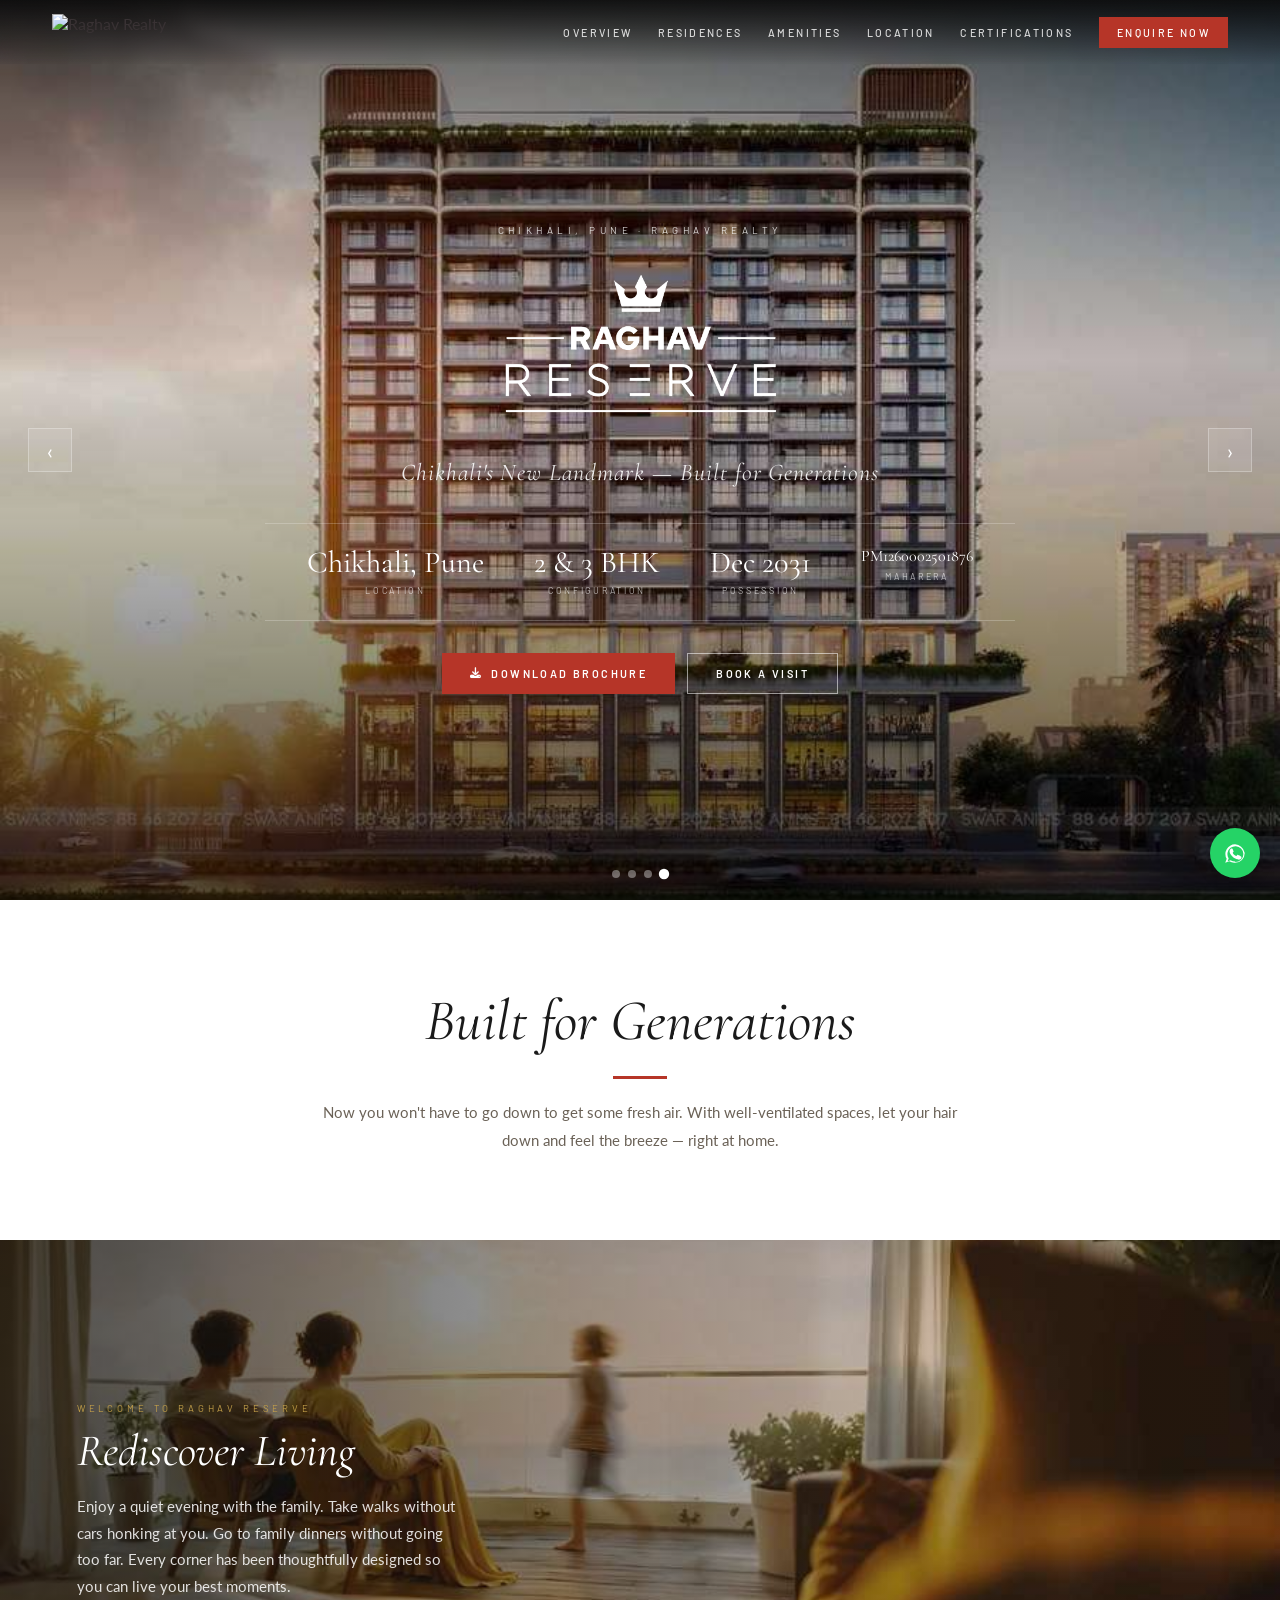
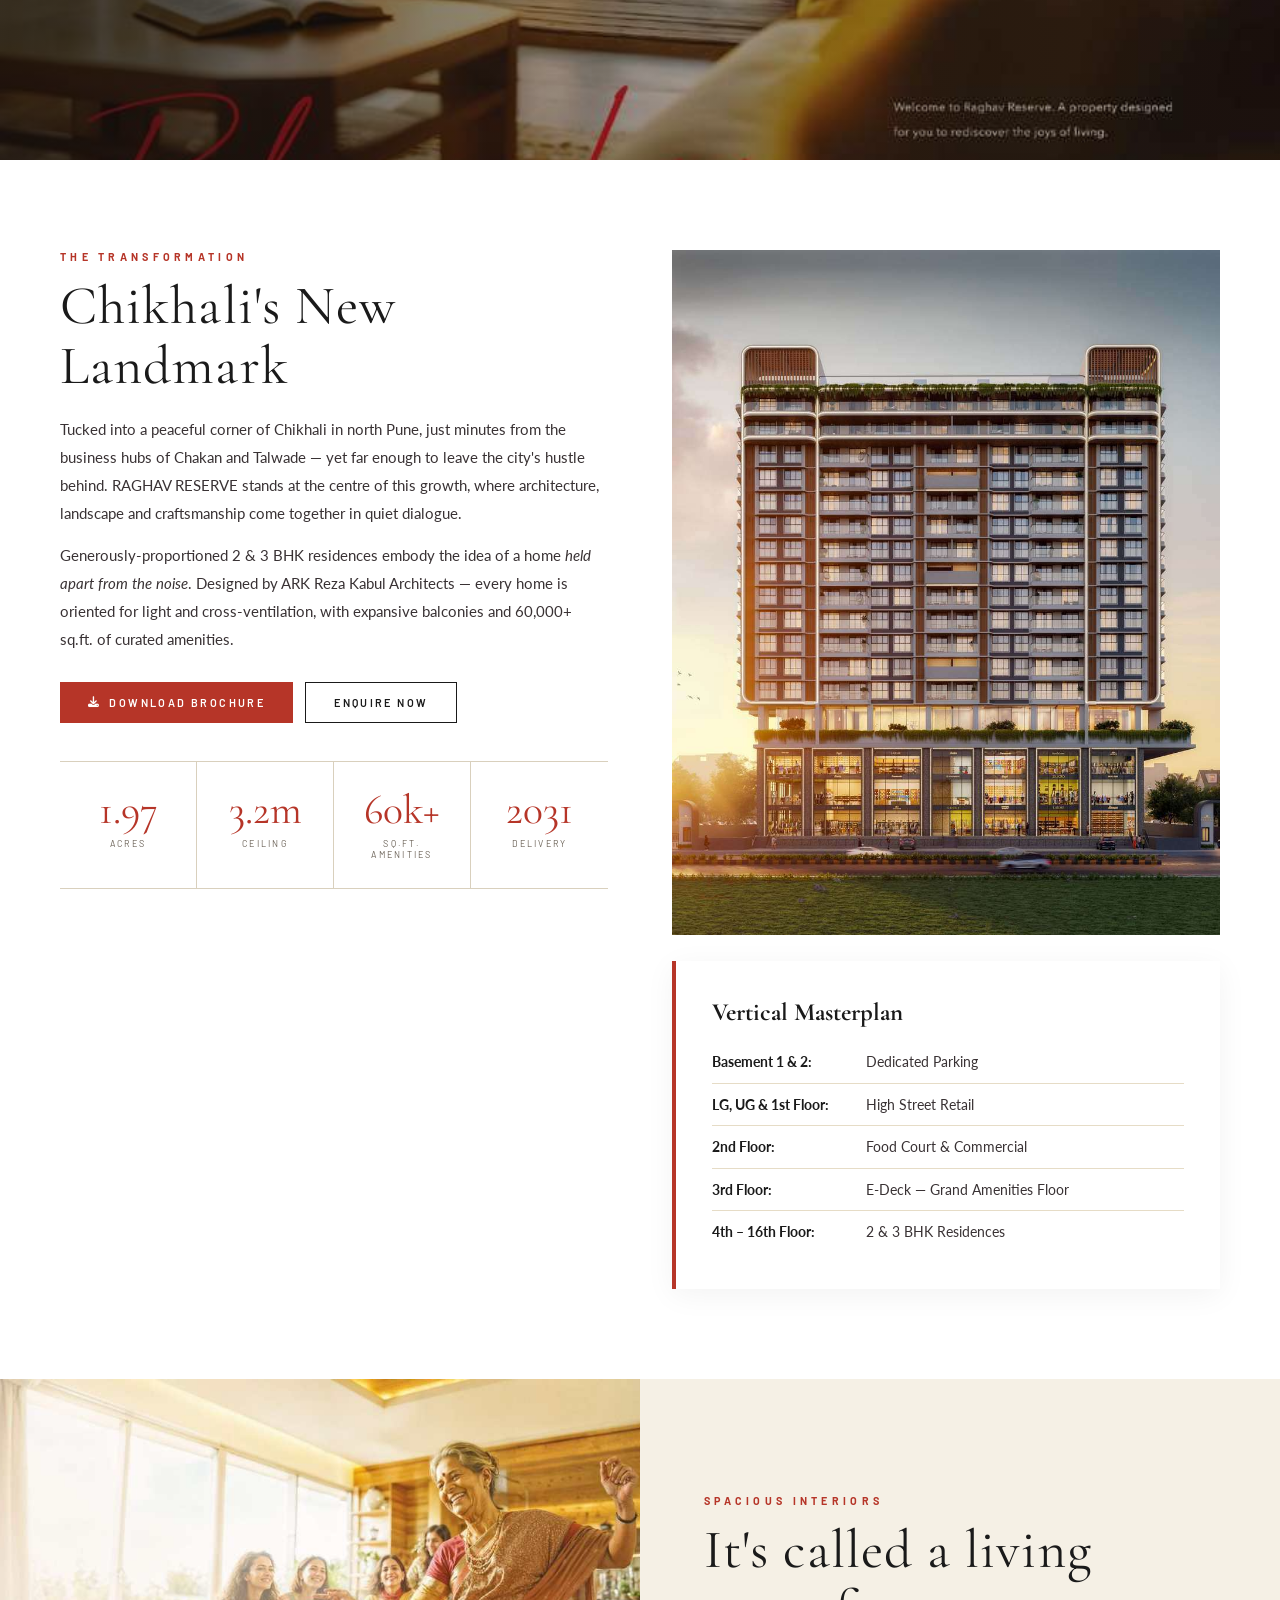
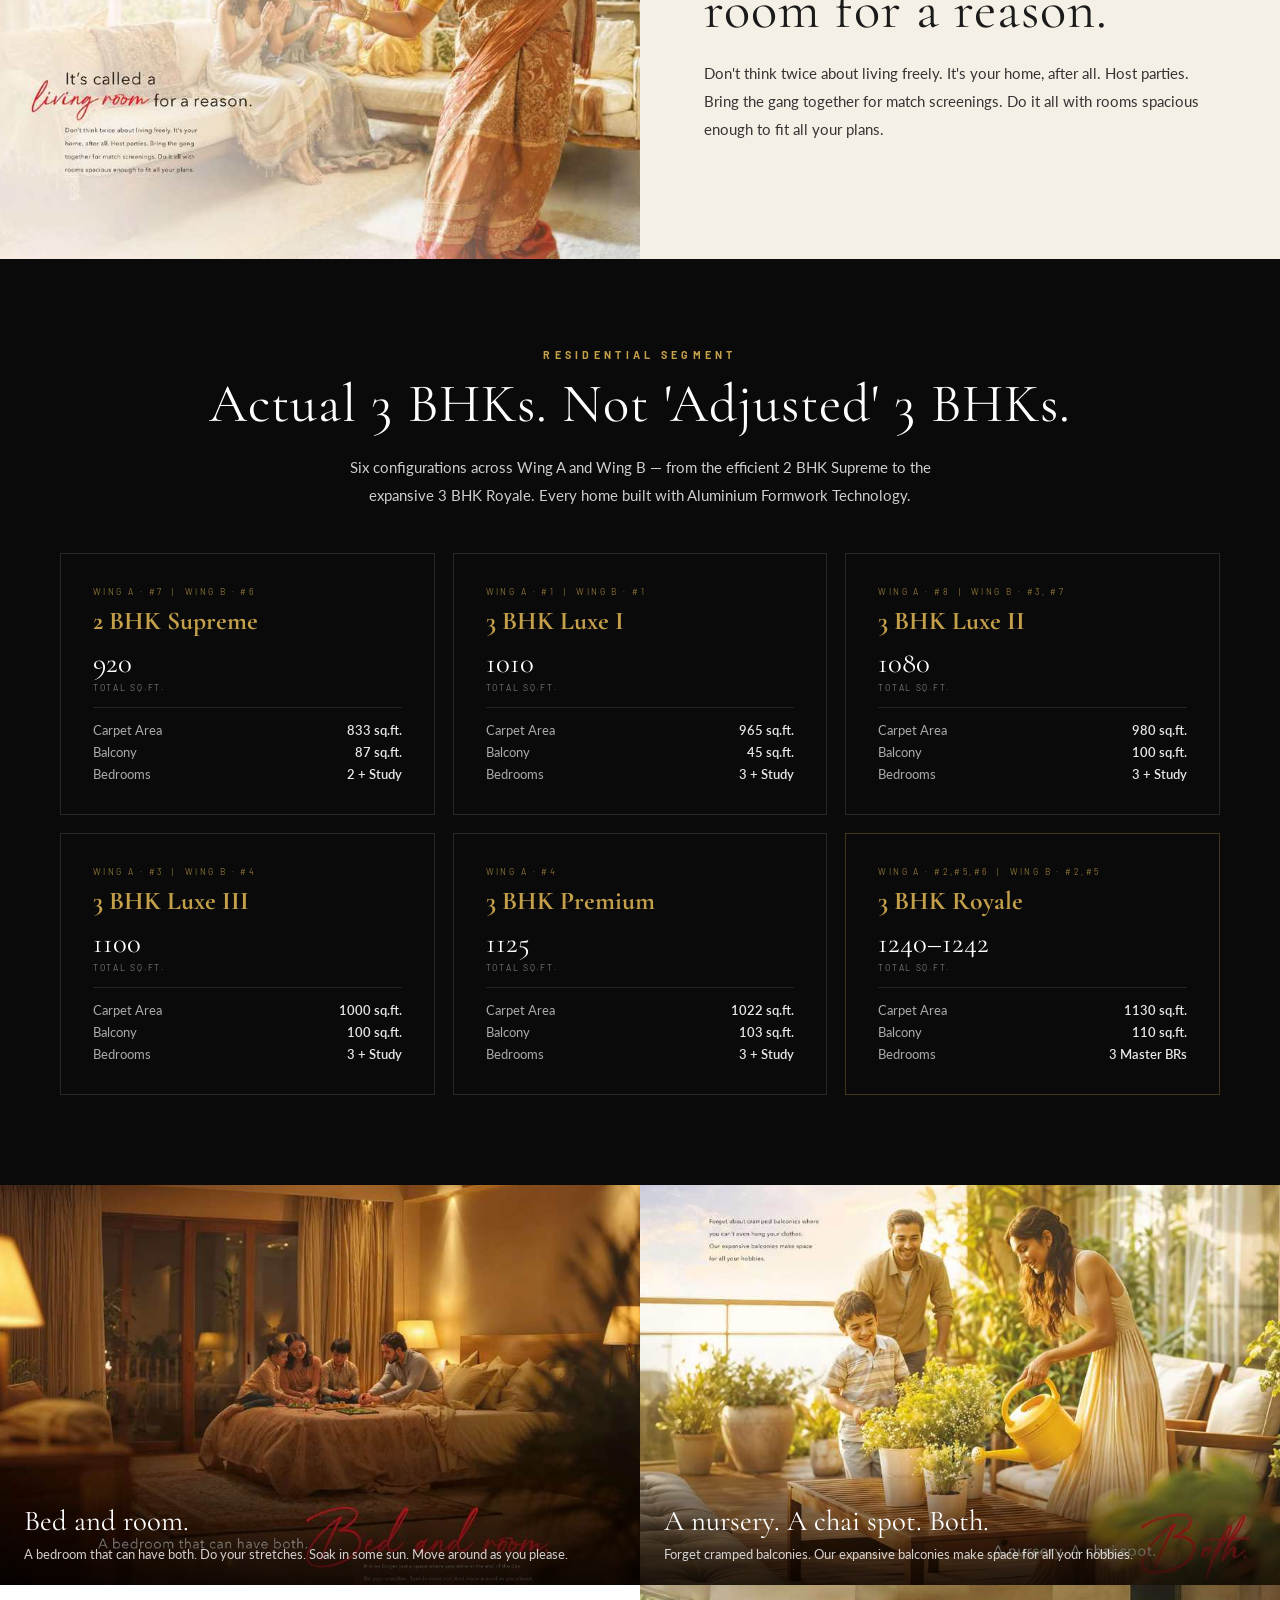
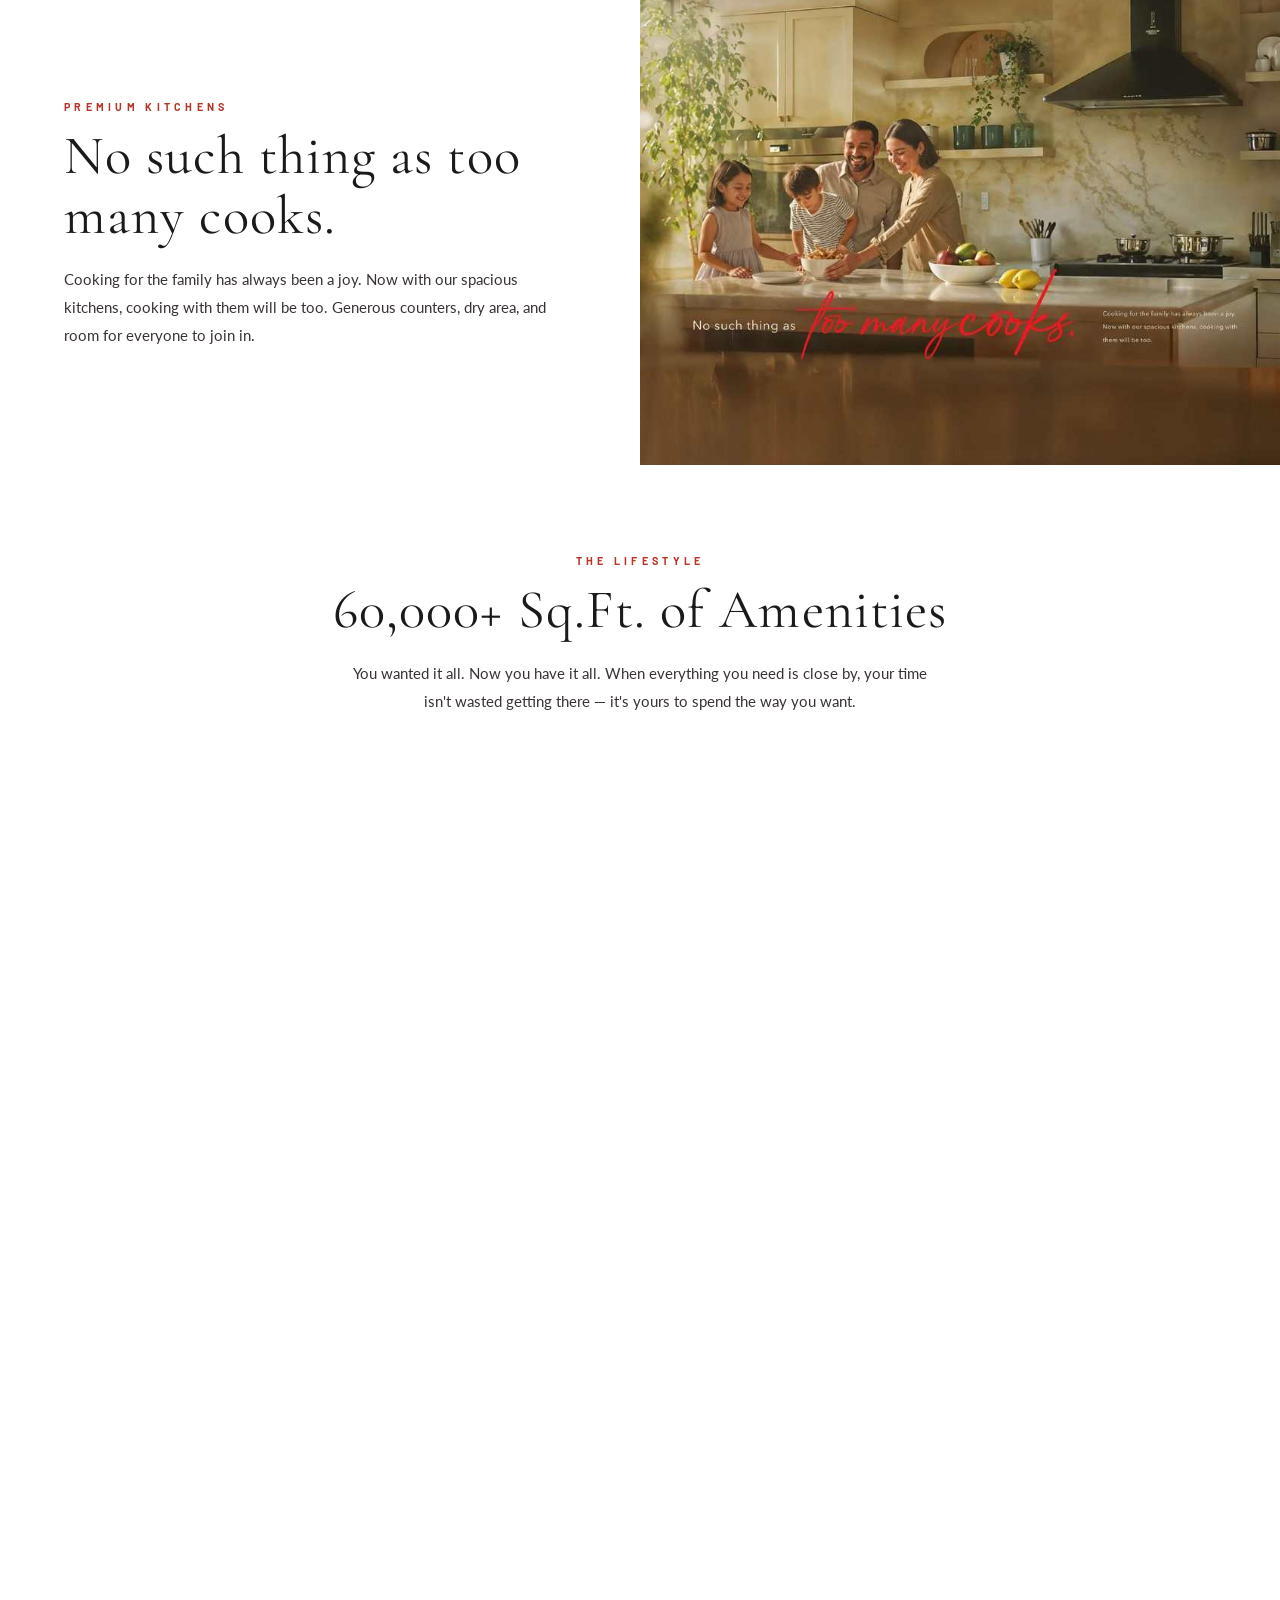
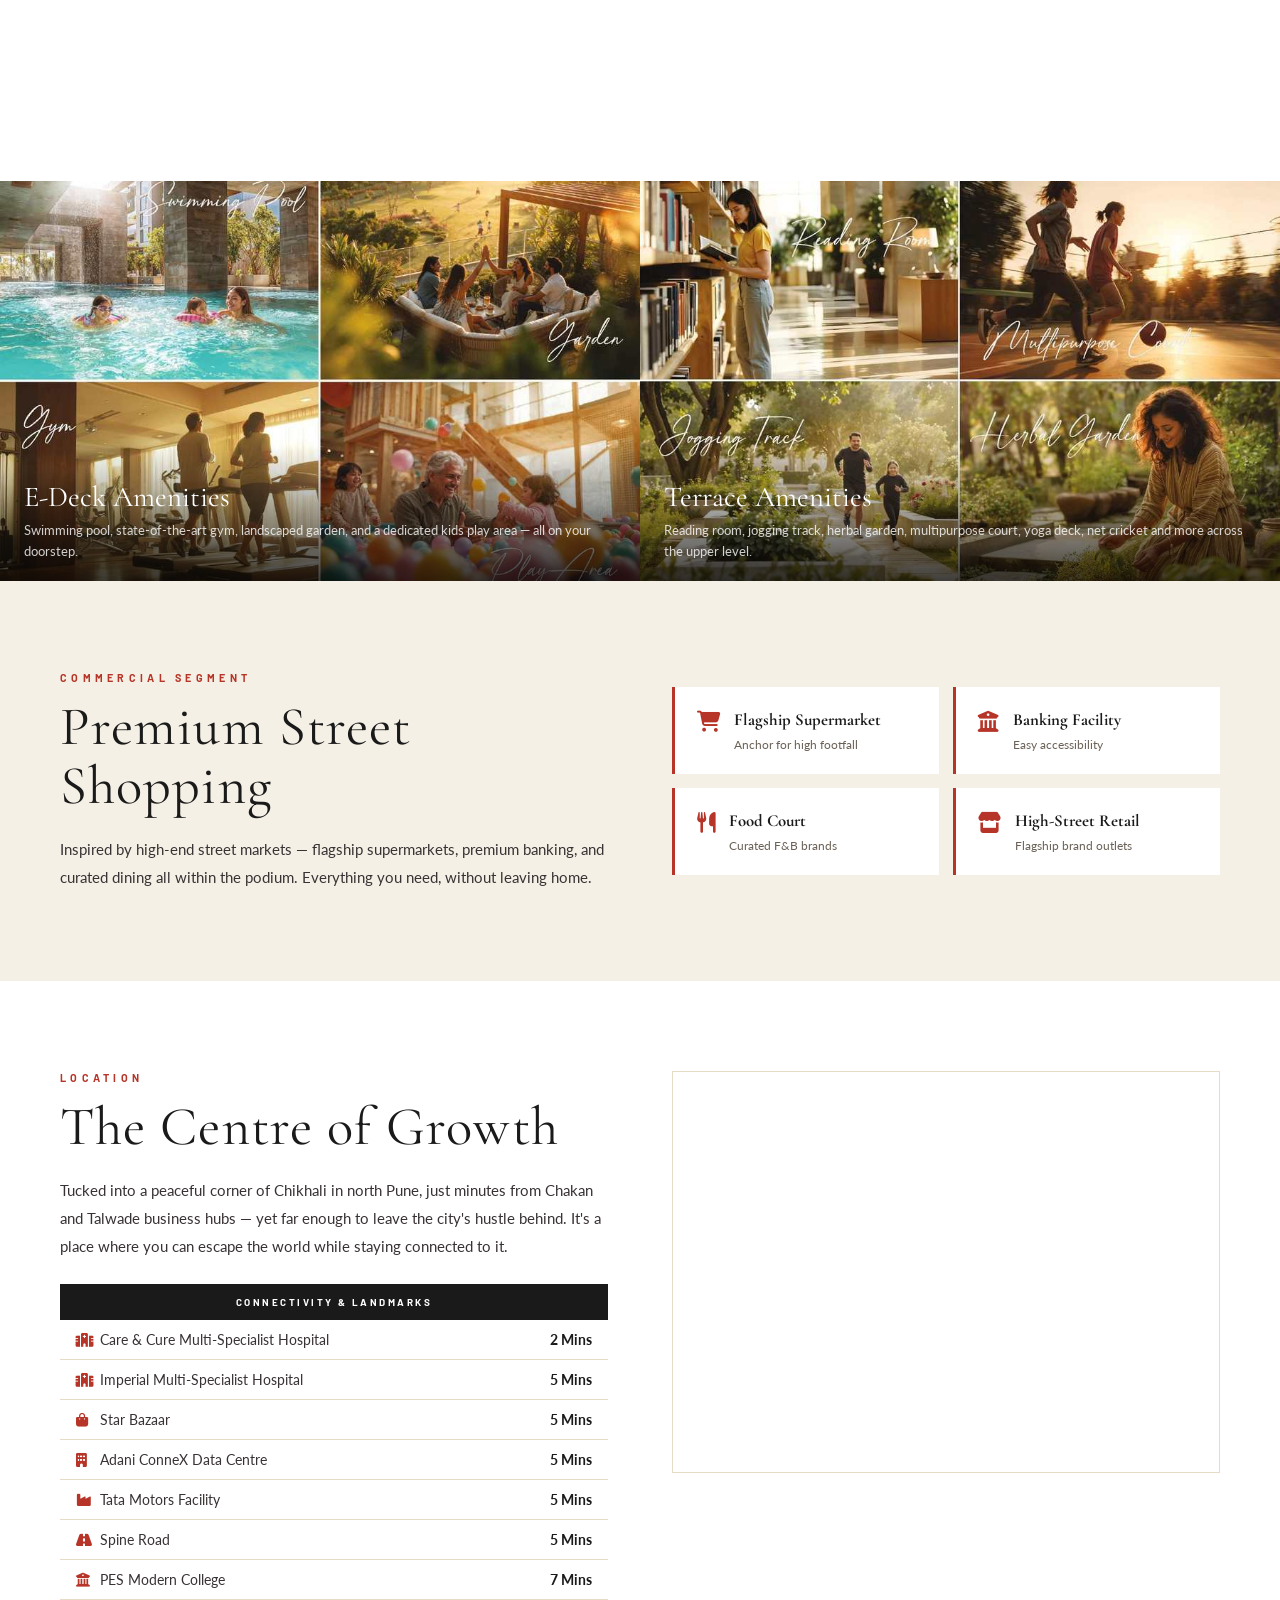
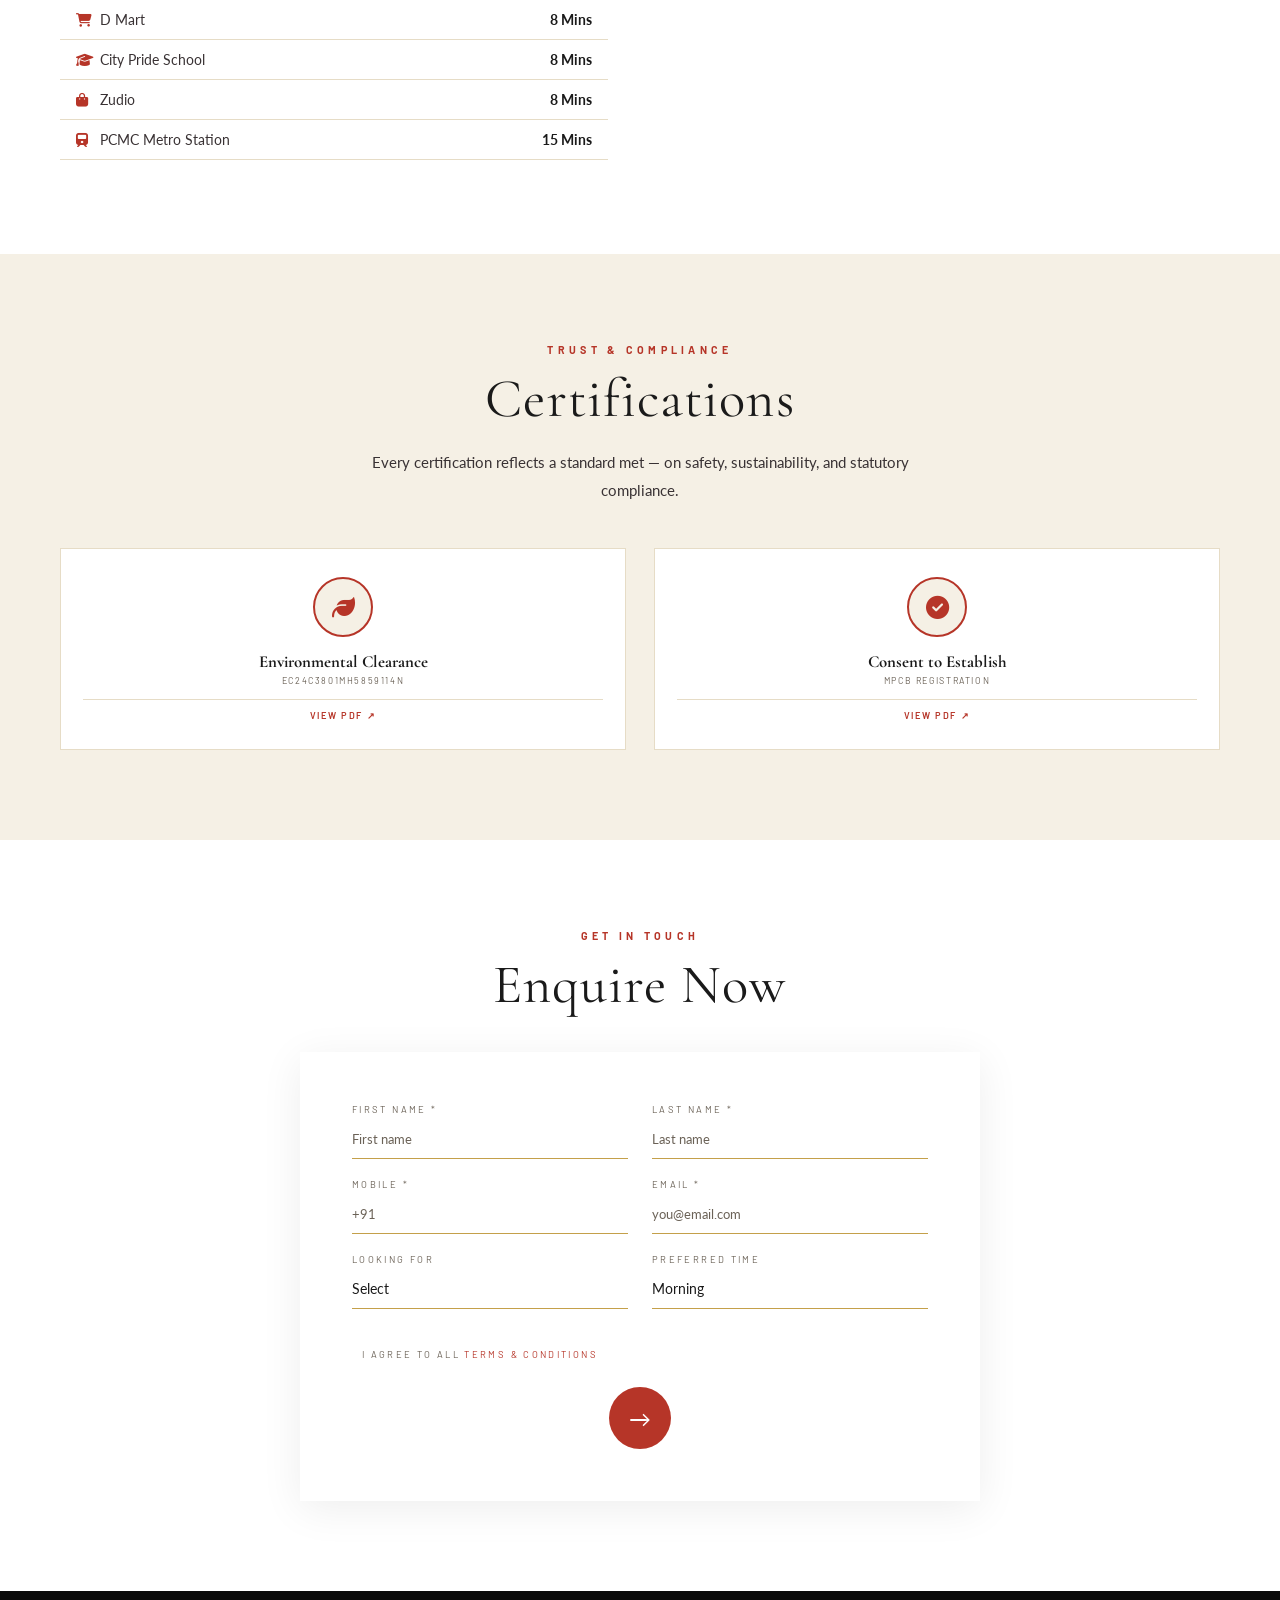
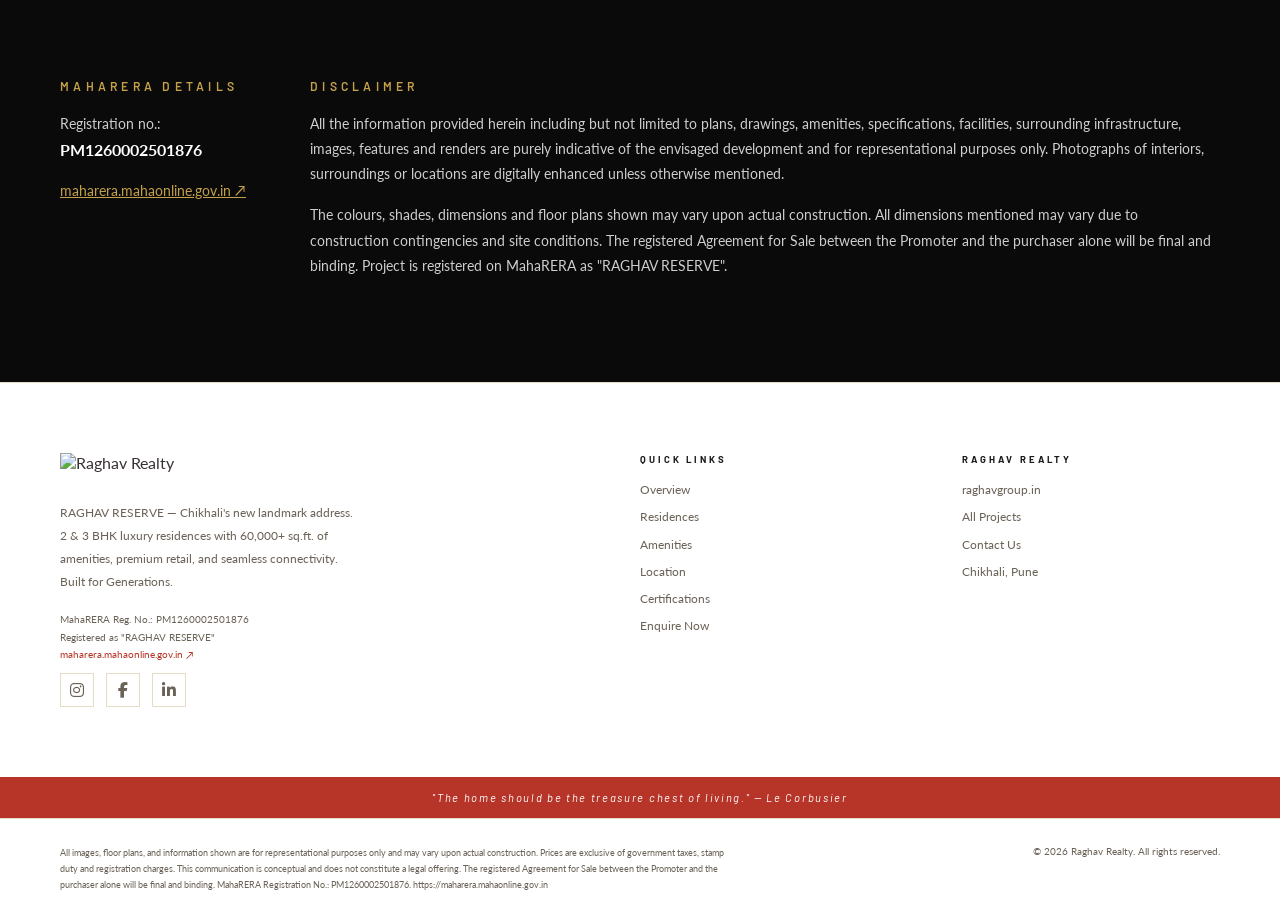
==== index.html @ 861b49f9 "Add files via upload" ====
<!DOCTYPE html>
<!-- saved from url=(0086)# -->
<html lang="en"><head><meta http-equiv="Content-Type" content="text/html; charset=UTF-8">

<meta name="viewport" content="width=device-width,initial-scale=1,viewport-fit=cover">
<meta name="description" content="RAGHAV RESERVE — Chikhali&#39;s New Landmark. 2 &amp; 3 BHK luxury residences in Chikhali, Pune. 60,000+ sq.ft. amenities. MahaRERA PM1260002501876.">
<title>Raghav Reserve | Raghav Realty — Chikhali, Pune</title>
<link rel="shortcut icon" href="https://raghavgroup.in/assets/img/favicon.png">
<meta name="theme-color" content="#b63528">
<link rel="preconnect" href="https://fonts.googleapis.com/">
<link rel="preconnect" href="https://fonts.gstatic.com/" crossorigin="">
<link href="https://fonts.googleapis.com/css2?family=Lato:wght@400;700&family=Barlow:wght@500;600&family=Cormorant+Garamond:wght@500;600;700&display=swap" rel="stylesheet">
<link rel="stylesheet" href="https://cdnjs.cloudflare.com/ajax/libs/Swiper/11.0.5/swiper-bundle.min.css">
<link rel="stylesheet" href="https://cdnjs.cloudflare.com/ajax/libs/font-awesome/6.5.1/css/all.min.css">
<style>
:root{--red:#b63528;--red-h:#951f14;--gold:#c4a04a;--dark:#0a0a0a;--dark2:#1a1a1a;--body:#393234;--muted:#6b6257;--cream:#F5F0E5;--border:#e6dcc6;--border2:#d9d0bd;--white:#fff;--nav-h:64px}
*,*::before,*::after{box-sizing:border-box;margin:0;padding:0}
html{scroll-behavior:smooth;-webkit-text-size-adjust:100%}
img{max-width:100%;display:block}
a{color:inherit;text-decoration:none}
button{cursor:pointer;font-family:inherit}
body{font-family:'Lato',sans-serif;background:#fff;color:var(--body);overflow-x:hidden;-webkit-font-smoothing:antialiased}
.nav{position:fixed;top:0;left:0;right:0;z-index:200;height:var(--nav-h);display:flex;align-items:center;justify-content:space-between;padding:0 clamp(20px,5vw,52px);background:linear-gradient(rgba(10,10,10,.88),transparent);backdrop-filter:blur(6px);transition:background .35s}
.nav.scrolled{background:rgba(10,10,10,.97)}
.nav-logo{height:clamp(26px,3.5vw,36px)}
.nav-links{display:flex;gap:clamp(14px,2vw,26px);align-items:center}
.nav-links a{font-family:'Barlow',sans-serif;font-size:.67rem;letter-spacing:.22em;text-transform:uppercase;color:rgba(255,255,255,.82);font-weight:500;transition:color .2s}
.nav-links a:hover{color:#fff}
.nav-cta{background:var(--red);color:#fff!important;padding:9px 18px;transition:background .25s!important}
.nav-cta:hover{background:var(--red-h)!important}
.ham{display:none;flex-direction:column;gap:5px;background:none;border:none;padding:4px}
.ham span{display:block;width:22px;height:1.5px;background:#fff;transition:all .3s}
.ham.open span:nth-child(1){transform:translateY(6.5px) rotate(45deg)}
.ham.open span:nth-child(2){opacity:0}
.ham.open span:nth-child(3){transform:translateY(-6.5px) rotate(-45deg)}
.mob-menu{display:none;position:fixed;inset:0;top:var(--nav-h);background:rgba(10,10,10,.98);z-index:199;flex-direction:column;align-items:center;justify-content:center;gap:28px}
.mob-menu.open{display:flex}
.mob-menu a{font-family:'Barlow',sans-serif;font-size:1rem;letter-spacing:.25em;text-transform:uppercase;color:rgba(255,255,255,.82)}
.mob-cta{background:var(--red)!important;color:#fff!important;padding:13px 34px;font-size:.75rem!important}
.hero{position:relative;height:100svh;min-height:560px;overflow:hidden;background:#111}
.hero-slide{position:absolute;inset:0;opacity:0;background-size:cover;background-position:center;transition:opacity 1s ease}
.hero-slide.active{opacity:1}
.hero-slide::after{content:'';position:absolute;inset:0;background:linear-gradient(180deg,rgba(0,0,0,.5) 0%,rgba(0,0,0,.08) 40%,rgba(0,0,0,.68) 100%)}
.slide-0{background-image:url('[data-uri]')}
.slide-1{background-image:url('[data-uri]')}
.slide-2{background-image:url('[data-uri]')}
.slide-3{background-image:url('[data-uri]')}
.hero-content{position:relative;z-index:5;height:100%;display:flex;flex-direction:column;justify-content:center;align-items:center;text-align:center;color:#fff;padding:clamp(80px,10vh,120px) clamp(20px,5vw,60px) clamp(60px,8vh,90px);animation:fadeUp .9s ease .2s both}
@keyframes fadeUp{from{opacity:0;transform:translateY(20px)}to{opacity:1;transform:translateY(0)}}
.hero-eye{font-family:'Barlow',sans-serif;font-size:.62rem;letter-spacing:.45em;text-transform:uppercase;color:rgba(255,255,255,.82);margin-bottom:clamp(16px,3vh,26px)}
.hero-logo{max-width:clamp(170px,30vw,300px);width:100%;margin:0 auto clamp(12px,2.5vh,20px)}
.hero-tagline{font-family:'Cormorant Garamond',serif;font-style:italic;font-size:clamp(1rem,2.4vw,1.5rem);color:rgba(255,255,255,.88);margin-bottom:clamp(22px,4vh,42px);letter-spacing:.04em}
.hero-meta{display:flex;gap:clamp(16px,4vw,50px);flex-wrap:wrap;justify-content:center;padding:clamp(13px,2.5vw,24px) clamp(16px,4vw,42px);border-top:1px solid rgba(255,255,255,.22);border-bottom:1px solid rgba(255,255,255,.22)}
.hm-item .v{font-family:'Cormorant Garamond',serif;font-size:clamp(1.1rem,2.4vw,1.9rem);font-weight:400;line-height:1}
.hm-item .l{font-family:'Barlow',sans-serif;font-size:.56rem;letter-spacing:.3em;color:rgba(255,255,255,.65);margin-top:7px;text-transform:uppercase}
.hero-btns{display:flex;gap:12px;flex-wrap:wrap;justify-content:center;margin-top:clamp(20px,3.5vh,34px)}
.hero-dots{position:absolute;bottom:clamp(14px,2.5vh,24px);left:50%;transform:translateX(-50%);z-index:10;display:flex;gap:8px}
.hdot{width:8px;height:8px;border-radius:50%;background:rgba(255,255,255,.38);border:none;transition:background .3s,transform .3s;padding:0}
.hdot.active{background:#fff;transform:scale(1.3)}
.hero-nav{position:absolute;top:50%;transform:translateY(-50%);z-index:10;background:rgba(255,255,255,.1);border:1px solid rgba(255,255,255,.28);color:#fff;width:44px;height:44px;display:flex;align-items:center;justify-content:center;font-size:1.3rem;transition:background .25s}
.hero-nav:hover{background:var(--red);border-color:var(--red)}
.hn-prev{left:clamp(12px,2.5vw,28px)}.hn-next{right:clamp(12px,2.5vw,28px)}
.btn{display:inline-flex;align-items:center;gap:8px;font-family:'Barlow',sans-serif;font-size:.68rem;font-weight:600;letter-spacing:.22em;text-transform:uppercase;padding:13px 28px;border:none;transition:all .25s;cursor:pointer;-webkit-tap-highlight-color:transparent;touch-action:manipulation}
.btn-red{background:var(--red);color:#fff}.btn-red:hover{background:var(--red-h)}
.btn-outline-dark{background:transparent;color:var(--dark2);border:1.5px solid var(--dark2)}.btn-outline-dark:hover{background:var(--dark2);color:#fff}
.btn-outline-white{background:transparent;color:#fff;border:1.5px solid rgba(255,255,255,.55)}.btn-outline-white:hover{background:#fff;color:var(--dark2)}
.sec{padding:clamp(52px,7vw,90px) clamp(20px,5vw,60px)}
.sec-alt{background:var(--cream)}.sec-dark{background:var(--dark);color:#fff}
.eyebrow{font-family:'Barlow',sans-serif;font-weight:700;font-size:.67rem;letter-spacing:.4em;color:var(--red);text-transform:uppercase;margin-bottom:14px}
.eyebrow.gold{color:var(--gold)}
.sec-title{font-family:'Cormorant Garamond',serif;font-weight:400;font-size:clamp(2rem,4.5vw,3.4rem);color:var(--dark2);letter-spacing:.02em;margin-bottom:18px;line-height:1.1}
.sec-dark .sec-title{color:#fff}
.sec-body{font-size:clamp(.85rem,1.5vw,.95rem);line-height:1.85;color:var(--body);max-width:760px}
.sec-dark .sec-body{color:rgba(255,255,255,.8)}
.center{text-align:center}.mx-auto{margin-left:auto;margin-right:auto}

/* TAGLINE */
.tagline-band{padding:clamp(52px,7vw,86px) clamp(20px,5vw,60px);text-align:center;background:#fff}
.tagline-band h2{font-family:'Cormorant Garamond',serif;font-style:italic;font-size:clamp(1.9rem,4.5vw,3.6rem);color:var(--dark2);font-weight:400}
.tb-div{width:54px;height:3px;background:var(--red);margin:20px auto}
.tagline-band p{max-width:660px;margin:0 auto;font-size:clamp(.85rem,1.5vw,.95rem);line-height:1.82;color:var(--muted)}

/* FULL-BLEED NARRATIVE STRIP */
.narrative-strip{position:relative;overflow:hidden;min-height:clamp(320px,45vw,520px);display:flex;align-items:center}
.ns-img{position:absolute;inset:0;width:100%;height:100%;object-fit:cover;object-position:center}
.ns-overlay{position:absolute;inset:0;background:linear-gradient(90deg,rgba(10,10,10,.72) 0%,rgba(10,10,10,.3) 60%,rgba(10,10,10,.05) 100%)}
.ns-overlay.right{background:linear-gradient(270deg,rgba(10,10,10,.72) 0%,rgba(10,10,10,.3) 60%,rgba(10,10,10,.05) 100%)}
.ns-content{position:relative;z-index:5;padding:clamp(40px,6vw,80px) clamp(28px,6vw,80px);max-width:540px;color:#fff}
.ns-content.right{margin-left:auto;text-align:right}
.ns-eye{font-family:'Barlow',sans-serif;font-size:.6rem;letter-spacing:.4em;text-transform:uppercase;color:var(--gold);margin-bottom:12px}
.ns-title{font-family:'Cormorant Garamond',serif;font-style:italic;font-size:clamp(1.6rem,4vw,2.8rem);font-weight:400;line-height:1.15;margin-bottom:16px}
.ns-body{font-size:clamp(.82rem,1.4vw,.92rem);line-height:1.8;color:rgba(255,255,255,.85)}

/* 2-col image + text */
.split-sec{display:grid;grid-template-columns:1fr 1fr;min-height:clamp(320px,40vw,480px)}
.split-img{overflow:hidden;position:relative}
.split-img img{width:100%;height:100%;object-fit:cover;transition:transform .8s}
.split-img:hover img{transform:scale(1.04)}
.split-text{display:flex;flex-direction:column;justify-content:center;padding:clamp(32px,5vw,72px) clamp(28px,5vw,64px)}
.split-sec.rev .split-img{order:2}
.split-sec.rev .split-text{order:1}

/* 2-up grid */
.duo-grid{display:grid;grid-template-columns:1fr 1fr;gap:0}
.duo-item{position:relative;overflow:hidden;aspect-ratio:16/10}
.duo-item img{width:100%;height:100%;object-fit:cover;transition:transform .6s}
.duo-item:hover img{transform:scale(1.05)}
.duo-item .duo-label{position:absolute;bottom:0;left:0;right:0;padding:32px 24px 20px;background:linear-gradient(0deg,rgba(0,0,0,.75) 0%,transparent);color:#fff}
.duo-item .duo-label h4{font-family:'Cormorant Garamond',serif;font-size:clamp(1.2rem,2.5vw,1.8rem);font-weight:400;margin-bottom:6px}
.duo-item .duo-label p{font-size:.8rem;color:rgba(255,255,255,.8);line-height:1.6}

/* OVERVIEW */
.ov-grid{display:grid;grid-template-columns:1fr 1fr;gap:clamp(32px,5vw,80px);align-items:start}
.ov-img{overflow:hidden;aspect-ratio:4/5}
.ov-img img{width:100%;height:100%;object-fit:cover;transition:transform .8s}
.ov-img:hover img{transform:scale(1.03)}
.stat-strip{display:grid;grid-template-columns:repeat(4,1fr);border-top:1px solid var(--border2);border-bottom:1px solid var(--border2);margin-top:38px}
.stat-cell{padding:clamp(14px,2.5vw,28px) clamp(10px,1.5vw,18px);text-align:center;border-right:1px solid var(--border2)}
.stat-cell:last-child{border-right:none}
.stat-num{font-family:'Cormorant Garamond',serif;font-size:clamp(1.8rem,3.5vw,2.6rem);color:var(--red);line-height:1}
.stat-lbl{font-family:'Barlow',sans-serif;font-size:.56rem;letter-spacing:.25em;color:var(--muted);margin-top:7px;text-transform:uppercase}
.masterplan{background:#fff;border-left:4px solid var(--red);padding:clamp(18px,3.5vw,36px);box-shadow:0 6px 28px rgba(0,0,0,.05);margin-top:clamp(18px,3vw,26px)}
.masterplan h4{font-family:'Cormorant Garamond',serif;font-size:clamp(1.2rem,2.5vw,1.55rem);color:var(--dark2);margin-bottom:14px}
.masterplan ul{list-style:none;padding:0}
.masterplan li{padding:10px 0;border-bottom:1px solid var(--border);font-size:clamp(.82rem,1.3vw,.9rem);color:var(--body);line-height:1.5}
.masterplan li:last-child{border-bottom:none}
.masterplan li strong{color:var(--dark2);font-weight:700;display:inline-block;min-width:150px}

/* UNIT CARDS */
.unit-grid{display:grid;grid-template-columns:repeat(3,1fr);gap:18px;margin-top:44px}
.unit-card{border:1px solid rgba(255,255,255,.12);padding:clamp(20px,3vw,32px);transition:all .3s}
.unit-card:hover{border-color:var(--gold);transform:translateY(-4px)}
.unit-card .tag{font-family:'Barlow',sans-serif;font-size:.54rem;letter-spacing:.28em;text-transform:uppercase;color:rgba(196,160,74,.7);margin-bottom:10px}
.unit-card h4{font-family:'Cormorant Garamond',serif;font-size:clamp(1.3rem,2.5vw,1.6rem);color:var(--gold);margin-bottom:14px;line-height:1.1}
.unit-card .area{font-size:1.8rem;font-family:'Cormorant Garamond',serif;color:#fff;line-height:1;margin-bottom:4px}
.unit-card .area-lbl{font-family:'Barlow',sans-serif;font-size:.54rem;letter-spacing:.2em;color:rgba(255,255,255,.45);text-transform:uppercase;margin-bottom:14px}
.unit-card .specs{border-top:1px solid rgba(255,255,255,.1);padding-top:14px;display:flex;flex-direction:column;gap:6px}
.unit-card .spec-row{display:flex;justify-content:space-between;font-size:.82rem;color:rgba(255,255,255,.65)}
.unit-card .spec-row span:last-child{color:rgba(255,255,255,.9);font-weight:600}

/* AMENITIES */
.amenitySwiper{padding:0 clamp(16px,4vw,48px) 44px!important}
.amenity-card{padding:0 8px}
.ac-inner{position:relative;overflow:hidden;cursor:pointer}
.ac-inner img{width:100%;height:clamp(230px,28vw,310px);object-fit:cover;transition:transform .5s;display:block}
.ac-inner:hover img{transform:scale(1.05)}
.ac-info{position:absolute;bottom:0;left:0;right:0;background:linear-gradient(0deg,rgba(0,0,0,.88) 0%,transparent 100%);color:#fff;padding:36px 18px 16px}
.ac-info h4{font-family:'Cormorant Garamond',serif;font-size:1.1rem;margin:0;font-weight:500}

/* COMMERCIAL */
.comm-split{display:grid;grid-template-columns:1fr 1fr;gap:clamp(28px,5vw,72px);align-items:center}
.comm-grid{display:grid;grid-template-columns:1fr 1fr;gap:14px}
.comm-feat{display:flex;align-items:flex-start;gap:14px;padding:clamp(14px,2vw,22px);background:#fff;border-left:3px solid var(--red)}
.comm-feat i{font-size:1.3rem;color:var(--red);flex-shrink:0;margin-top:2px}
.comm-feat strong{font-family:'Cormorant Garamond',serif;font-size:1.05rem;color:var(--dark2);display:block;margin-bottom:3px}
.comm-feat span{font-size:.78rem;color:var(--muted)}

/* LOCATION */
.loc-grid{display:grid;grid-template-columns:1fr 1fr;gap:clamp(28px,5vw,64px)}
.conn-wrap{max-height:480px;overflow-y:auto;-webkit-overflow-scrolling:touch}
.conn-table{width:100%;border-collapse:collapse;font-family:'Lato',sans-serif}
.conn-table thead th{background:var(--dark2);color:#fff;padding:12px 16px;font-family:'Barlow',sans-serif;font-size:.62rem;letter-spacing:.25em;text-transform:uppercase;position:sticky;top:0}
.conn-table tbody td{padding:11px 16px;border-bottom:1px solid var(--border);font-size:.87rem;color:var(--body)}
.conn-table tbody tr:hover{background:rgba(182,53,40,.04)}
.conn-table .dist{text-align:right;font-weight:700;color:var(--dark2)}
.conn-table i{color:var(--red);width:16px;margin-right:8px}
.map-wrap{width:100%;border:1px solid var(--border);overflow:hidden;min-height:400px}
.map-wrap iframe{width:100%;height:100%;min-height:400px;border:0;display:block}

/* CERTS */
.cert-grid{display:grid;grid-template-columns:repeat(2,1fr);gap:28px;margin-top:44px}
.cert-card{background:#fff;border:1px solid var(--border);padding:clamp(18px,2.5vw,28px) clamp(14px,2vw,22px);text-align:center;transition:all .3s}
.cert-card:hover{transform:translateY(-4px);border-color:var(--red);box-shadow:0 10px 28px rgba(0,0,0,.07)}
.cert-seal{width:60px;height:60px;margin:0 auto 14px;border:2px solid var(--red);border-radius:50%;display:flex;align-items:center;justify-content:center;background:var(--cream)}
.cert-seal i{font-size:1.45rem;color:var(--red)}
.cert-card h5{font-family:'Cormorant Garamond',serif;font-size:1.05rem;color:var(--dark2);margin-bottom:3px}
.cert-issuer{font-family:'Barlow',sans-serif;font-size:.56rem;letter-spacing:.18em;color:var(--muted);text-transform:uppercase;margin-bottom:13px}
.cert-actions{display:flex;justify-content:center;gap:14px;padding-top:10px;border-top:1px solid var(--border)}
.cert-actions a{font-family:'Barlow',sans-serif;font-size:.58rem;letter-spacing:.18em;color:var(--red);text-transform:uppercase;font-weight:600;transition:color .2s}
.cert-actions a:hover{color:var(--red-h);text-decoration:underline}

/* FORM */
.enq-wrap{max-width:680px;margin:0 auto;background:#fff;padding:clamp(28px,5vw,52px);box-shadow:0 8px 40px rgba(0,0,0,.07)}
.enq-form label{display:block;font-family:'Barlow',sans-serif;font-size:.59rem;letter-spacing:.25em;color:var(--muted);text-transform:uppercase;margin-bottom:4px}
.enq-form input,.enq-form select{width:100%;padding:11px 0;background:transparent;border:none;border-bottom:1.5px solid var(--gold);font-family:'Lato',sans-serif;font-size:.9rem;color:var(--dark2);outline:none;transition:border-color .25s;-webkit-appearance:none;appearance:none;border-radius:0;margin-bottom:20px}
.enq-form input:focus,.enq-form select:focus{border-bottom-color:var(--red)}
.enq-form input::placeholder{color:var(--muted);font-size:.84rem}
.f-row{display:grid;grid-template-columns:1fr 1fr;gap:0 24px}
.agree-row{display:flex;align-items:center;gap:10px;margin:14px 0 22px;font-family:'Barlow',sans-serif;font-size:.67rem;letter-spacing:.12em;text-transform:uppercase;color:var(--body)}
.agree-row input[type=checkbox]{width:auto;margin:0;border:none;border-bottom:none;accent-color:var(--red);cursor:pointer}
.agree-row a{color:var(--red)}
.submit-circle{display:block;margin:0 auto;width:62px;height:62px;border-radius:50%;background:var(--red);color:#fff;border:none;font-size:1.4rem;transition:background .25s;cursor:pointer}
.submit-circle:hover{background:var(--red-h)}
.f-ok{display:none;margin-top:16px;padding:13px;background:rgba(76,175,80,.1);border:1px solid rgba(76,175,80,.3);color:#388e3c;font-size:.78rem;text-align:center;letter-spacing:.1em}

/* GATE */
.gate{display:none;position:fixed;inset:0;z-index:9998;background:rgba(0,0,0,.84);align-items:center;justify-content:center;padding:16px;overscroll-behavior:contain}
.gate.on{display:flex}
.gate-box{background:#fff;max-width:500px;width:100%;padding:clamp(24px,5vw,46px);position:relative;max-height:92dvh;overflow-y:auto}
.gate-x{position:absolute;top:12px;right:14px;background:none;border:none;font-size:1.3rem;color:var(--muted)}
.gate-eye{font-family:'Barlow',sans-serif;font-size:.59rem;letter-spacing:.3em;color:var(--red);text-transform:uppercase;margin-bottom:10px}
.gate-title{font-family:'Cormorant Garamond',serif;font-size:clamp(1.5rem,4vw,2.1rem);color:var(--dark2);margin-bottom:8px;font-weight:400}
.gate-sub{font-size:.84rem;color:var(--muted);margin-bottom:24px;line-height:1.65}

/* LIGHTBOX */
.lb{display:none;position:fixed;inset:0;z-index:9999;background:rgba(0,0,0,.94);align-items:center;justify-content:center}
.lb.on{display:flex}
.lb img{max-width:92vw;max-height:92dvh;object-fit:contain}
.lb-x{position:absolute;top:14px;right:18px;background:none;border:none;color:#fff;font-size:1.7rem;opacity:.72;cursor:pointer}
.lb-nav{position:absolute;top:50%;transform:translateY(-50%);background:rgba(255,255,255,.08);border:none;color:#fff;font-size:1.5rem;width:46px;height:46px;display:flex;align-items:center;justify-content:center;transition:background .2s;cursor:pointer}
.lb-nav:hover{background:var(--red)}
.lb-prev{left:10px}.lb-next{right:10px}

/* RERA */
.rera-sec{background:var(--dark);padding:clamp(52px,7vw,88px) clamp(20px,5vw,60px)}
.rera-grid{display:grid;grid-template-columns:auto 1fr;gap:clamp(32px,5vw,64px)}
.rera-sec h3{font-family:'Barlow',sans-serif;font-size:.76rem;letter-spacing:.35em;color:var(--gold);margin-bottom:18px;font-weight:600;text-transform:uppercase}
.rera-sec p{font-size:.9rem;color:rgba(255,255,255,.8);margin-bottom:16px;line-height:1.75}
.rera-link{color:var(--gold);text-decoration:underline;font-size:.86rem}

/* FOOTER */
footer{background:#fff;border-top:1px solid var(--border)}
.foot-inner{display:grid;grid-template-columns:2fr 1fr 1fr;gap:clamp(28px,5vw,64px);padding:clamp(44px,6vw,70px) clamp(20px,5vw,60px)}
.foot-logo{height:clamp(26px,3.5vw,34px);margin-bottom:14px}
.foot-desc{font-size:.78rem;color:var(--muted);line-height:1.85;max-width:300px;margin-bottom:18px}
.foot-rera{font-size:.63rem;color:var(--muted);line-height:1.7}
.foot-rera a{color:var(--red)}
.foot-col h4{font-family:'Barlow',sans-serif;font-size:.6rem;letter-spacing:.3em;text-transform:uppercase;color:var(--dark2);margin-bottom:16px;font-weight:700}
.foot-col a,.foot-col p{display:block;font-size:.76rem;color:var(--muted);margin-bottom:9px;line-height:1.5;transition:color .2s}
.foot-col a:hover{color:var(--red)}
.social-links{display:flex;gap:12px;margin-top:10px}
.social-links a{width:34px;height:34px;border:1px solid var(--border);display:flex;align-items:center;justify-content:center;transition:all .25s;color:var(--muted)}
.social-links a:hover{background:var(--red);border-color:var(--red);color:#fff}
.foot-quote{background:var(--red);color:#fff;padding:14px clamp(20px,5vw,60px);font-family:'Barlow',sans-serif;font-size:.7rem;letter-spacing:.15em;text-align:center;font-style:italic}
.foot-bot{border-top:1px solid var(--border);padding:clamp(16px,2.5vw,26px) clamp(20px,5vw,60px);display:flex;justify-content:space-between;align-items:flex-start;gap:20px;flex-wrap:wrap}
.foot-dis{font-size:.58rem;color:var(--muted);line-height:1.75;max-width:680px}
.foot-copy{font-size:.62rem;color:var(--muted);white-space:nowrap}
.wa-float{position:fixed;bottom:22px;right:20px;z-index:300;width:50px;height:50px;background:#25D366;border-radius:50%;display:flex;align-items:center;justify-content:center;box-shadow:0 4px 14px rgba(0,0,0,.2);transition:transform .25s}
.wa-float:hover{transform:scale(1.08)}
.wa-float img{width:26px;height:26px}
.reveal{opacity:0;transform:translateY(18px);transition:opacity .65s ease,transform .65s ease}
.reveal.in{opacity:1;transform:none}

@media(max-width:1024px){
  .cert-grid{grid-template-columns:repeat(2,1fr)}
  .ov-grid{grid-template-columns:1fr;gap:28px}
  .ov-img{aspect-ratio:16/9;max-height:400px}
  .rera-grid{grid-template-columns:1fr}
  .comm-split{grid-template-columns:1fr}
  .loc-grid{grid-template-columns:1fr}
  .unit-grid{grid-template-columns:repeat(2,1fr)}
  .split-sec{grid-template-columns:1fr}
  .split-sec .split-img{aspect-ratio:16/9;max-height:380px}
  .split-sec.rev .split-img{order:0}
  .split-sec.rev .split-text{order:0}
  .duo-grid{grid-template-columns:1fr}
  .duo-item{aspect-ratio:16/9}
  .ns-content{max-width:100%}
}
@media(max-width:768px){
  .nav-links{display:none}.ham{display:flex}.hero-nav{display:none}
  .unit-grid{grid-template-columns:1fr;gap:14px}
  .stat-strip{grid-template-columns:repeat(2,1fr)}
  .stat-cell:nth-child(2){border-right:none}
  .stat-cell:nth-child(1),.stat-cell:nth-child(2){border-bottom:1px solid var(--border2)}
  .comm-grid{grid-template-columns:1fr}
  .foot-inner{grid-template-columns:1fr;gap:28px}
  .foot-bot{flex-direction:column}
  .enq-wrap{padding:24px 18px}
  .f-row{grid-template-columns:1fr}
  .narrative-strip{min-height:280px}
}
@media(max-width:480px){.cert-grid{grid-template-columns:repeat(2,1fr);gap:12px}}
@media(hover:none){.btn{min-height:44px}.hdot{width:12px;height:12px}}
</style>
</head>
<body>

<nav class="nav" id="nav">
  <a href="https://raghavgroup.in/"><img src="./assets/logo.png" alt="Raghav Realty" class="nav-logo"></a>
  <div class="nav-links">
    <a href="#overview">Overview</a><a href="#residential">Residences</a>
    <a href="#amenities">Amenities</a><a href="#location">Location</a>
    <a href="#certifications">Certifications</a>
    <a href="#enquire" class="nav-cta">Enquire Now</a>
  </div>
  <button class="ham" id="ham" aria-label="Open menu" aria-expanded="false"><span></span><span></span><span></span></button>
</nav>

<div class="mob-menu" id="mobMenu">
  <a href="#overview" onclick="closeMenu()">Overview</a>
  <a href="#residential" onclick="closeMenu()">Residences</a>
  <a href="#amenities" onclick="closeMenu()">Amenities</a>
  <a href="#location" onclick="closeMenu()">Location</a>
  <a href="#certifications" onclick="closeMenu()">Certifications</a>
  <a href="#enquire" class="mob-cta" onclick="closeMenu()">Enquire Now</a>
</div>

<!-- HERO -->
<section class="hero" id="hero">
  <div class="hero-slide slide-0"></div>
  <div class="hero-slide slide-1"></div>
  <div class="hero-slide slide-2"></div>
  <div class="hero-slide slide-3 active"></div>
  <div class="hero-content">
    <div class="hero-eye">Chikhali, Pune · Raghav Realty</div>
    <img src="[data-uri]" alt="RAGHAV RESERVE" class="hero-logo">
    <div class="hero-tagline">Chikhali's New Landmark — Built for Generations</div>
    <div class="hero-meta">
      <div class="hm-item"><div class="v">Chikhali, Pune</div><div class="l">Location</div></div>
      <div class="hm-item"><div class="v">2 &amp; 3 BHK</div><div class="l">Configuration</div></div>
      <div class="hm-item"><div class="v">Dec 2031</div><div class="l">Possession</div></div>
      <div class="hm-item"><div class="v" style="font-size:clamp(.78rem,1.6vw,1rem)">PM1260002501876</div><div class="l">MahaRERA</div></div>
    </div>
    <div class="hero-btns">
      <button class="btn btn-red" id="btnBrochure"><i class="fas fa-download"></i> Download Brochure</button>
      <a href="#enquire" class="btn btn-outline-white">Book a Visit</a>
    </div>
  </div>
  <button class="hero-nav hn-prev" onclick="heroNav(-1)" aria-label="Previous">‹</button>
  <button class="hero-nav hn-next" onclick="heroNav(1)" aria-label="Next">›</button>
  <div class="hero-dots">
    <button class="hdot" onclick="heroGo(0)"></button>
    <button class="hdot" onclick="heroGo(1)"></button>
    <button class="hdot" onclick="heroGo(2)"></button>
    <button class="hdot active" onclick="heroGo(3)"></button>
  </div>
</section>

<!-- TAGLINE -->
<div class="tagline-band">
  <h2>Built for Generations</h2>
  <div class="tb-div"></div>
  <p>Now you won't have to go down to get some fresh air. With well-ventilated spaces, let your hair down and feel the breeze — right at home.</p>
</div>

<!-- NARRATIVE STRIP 1 — Rediscover Living (pg3: balcony/living lifestyle) -->
<div class="narrative-strip reveal in">
  <img src="[data-uri]" alt="Rediscover Living" class="ns-img">
  <div class="ns-overlay"></div>
  <div class="ns-content">
    <div class="ns-eye">Welcome to Raghav Reserve</div>
    <h2 class="ns-title">Rediscover Living</h2>
    <p class="ns-body">Enjoy a quiet evening with the family. Take walks without cars honking at you. Go to family dinners without going too far. Every corner has been thoughtfully designed so you can live your best moments.</p>
  </div>
</div>

<!-- OVERVIEW -->
<section class="sec" id="overview">
  <div class="ov-grid">
    <div class="reveal in">
      <div class="eyebrow">The Transformation</div>
      <h2 class="sec-title">Chikhali's New Landmark</h2>
      <p class="sec-body">Tucked into a peaceful corner of Chikhali in north Pune, just minutes from the business hubs of Chakan and Talwade — yet far enough to leave the city's hustle behind. RAGHAV RESERVE stands at the centre of this growth, where architecture, landscape and craftsmanship come together in quiet dialogue.</p>
      <p class="sec-body" style="margin-top:14px">Generously-proportioned 2 &amp; 3 BHK residences embody the idea of a home <em>held apart from the noise</em>. Designed by ARK Reza Kabul Architects — every home is oriented for light and cross-ventilation, with expansive balconies and 60,000+ sq.ft. of curated amenities.</p>
      <div style="display:flex;gap:12px;flex-wrap:wrap;margin-top:28px">
        <button class="btn btn-red" id="btnBrochure2"><i class="fas fa-download"></i> Download Brochure</button>
        <a href="#enquire" class="btn btn-outline-dark">Enquire Now</a>
      </div>
      <div class="stat-strip">
        <div class="stat-cell"><div class="stat-num">1.97</div><div class="stat-lbl">Acres</div></div>
        <div class="stat-cell"><div class="stat-num">3.2m</div><div class="stat-lbl">Ceiling</div></div>
        <div class="stat-cell"><div class="stat-num">60k+</div><div class="stat-lbl">Sq.ft. Amenities</div></div>
        <div class="stat-cell"><div class="stat-num">2031</div><div class="stat-lbl">Delivery</div></div>
      </div>
    </div>
    <div class="reveal in">
      <div class="ov-img"><img src="[data-uri]" alt="RAGHAV RESERVE elevation" loading="lazy" decoding="async"></div>
      <div class="masterplan">
        <h4>Vertical Masterplan</h4>
        <ul>
          <li><strong>Basement 1 &amp; 2:</strong> Dedicated Parking</li>
          <li><strong>LG, UG &amp; 1st Floor:</strong> High Street Retail</li>
          <li><strong>2nd Floor:</strong> Food Court &amp; Commercial</li>
          <li><strong>3rd Floor:</strong> E-Deck — Grand Amenities Floor</li>
          <li><strong>4th – 16th Floor:</strong> 2 &amp; 3 BHK Residences</li>
        </ul>
      </div>
    </div>
  </div>
</section>

<!-- SPLIT — Living Room (pg6) -->
<div class="split-sec reveal in">
  <div class="split-img"><img src="[data-uri]" alt="Spacious Living Room" loading="lazy"></div>
  <div class="split-text sec-alt">
    <div class="eyebrow">Spacious Interiors</div>
    <h2 class="sec-title">It's called a living room for a reason.</h2>
    <p class="sec-body">Don't think twice about living freely. It's your home, after all. Host parties. Bring the gang together for match screenings. Do it all with rooms spacious enough to fit all your plans.</p>
  </div>
</div>

<!-- RESIDENCES -->
<section class="sec sec-dark" id="residential">
  <div class="center reveal in">
    <div class="eyebrow gold center">Residential Segment</div>
    <h2 class="sec-title center">Actual 3 BHKs. Not 'Adjusted' 3 BHKs.</h2>
    <p class="sec-body mx-auto center" style="max-width:640px">Six configurations across Wing A and Wing B — from the efficient 2 BHK Supreme to the expansive 3 BHK Royale. Every home built with Aluminium Formwork Technology.</p>
  </div>
  <div class="unit-grid reveal in">
    <div class="unit-card">
      <div class="tag">Wing A · #7 &nbsp;|&nbsp; Wing B · #6</div>
      <h4>2 BHK Supreme</h4>
      <div class="area">920</div><div class="area-lbl">Total Sq.Ft.</div>
      <div class="specs">
        <div class="spec-row"><span>Carpet Area</span><span>833 sq.ft.</span></div>
        <div class="spec-row"><span>Balcony</span><span>87 sq.ft.</span></div>
        <div class="spec-row"><span>Bedrooms</span><span>2 + Study</span></div>
      </div>
    </div>
    <div class="unit-card">
      <div class="tag">Wing A · #1 &nbsp;|&nbsp; Wing B · #1</div>
      <h4>3 BHK Luxe I</h4>
      <div class="area">1010</div><div class="area-lbl">Total Sq.Ft.</div>
      <div class="specs">
        <div class="spec-row"><span>Carpet Area</span><span>965 sq.ft.</span></div>
        <div class="spec-row"><span>Balcony</span><span>45 sq.ft.</span></div>
        <div class="spec-row"><span>Bedrooms</span><span>3 + Study</span></div>
      </div>
    </div>
    <div class="unit-card">
      <div class="tag">Wing A · #8 &nbsp;|&nbsp; Wing B · #3, #7</div>
      <h4>3 BHK Luxe II</h4>
      <div class="area">1080</div><div class="area-lbl">Total Sq.Ft.</div>
      <div class="specs">
        <div class="spec-row"><span>Carpet Area</span><span>980 sq.ft.</span></div>
        <div class="spec-row"><span>Balcony</span><span>100 sq.ft.</span></div>
        <div class="spec-row"><span>Bedrooms</span><span>3 + Study</span></div>
      </div>
    </div>
    <div class="unit-card">
      <div class="tag">Wing A · #3 &nbsp;|&nbsp; Wing B · #4</div>
      <h4>3 BHK Luxe III</h4>
      <div class="area">1100</div><div class="area-lbl">Total Sq.Ft.</div>
      <div class="specs">
        <div class="spec-row"><span>Carpet Area</span><span>1000 sq.ft.</span></div>
        <div class="spec-row"><span>Balcony</span><span>100 sq.ft.</span></div>
        <div class="spec-row"><span>Bedrooms</span><span>3 + Study</span></div>
      </div>
    </div>
    <div class="unit-card">
      <div class="tag">Wing A · #4</div>
      <h4>3 BHK Premium</h4>
      <div class="area">1125</div><div class="area-lbl">Total Sq.Ft.</div>
      <div class="specs">
        <div class="spec-row"><span>Carpet Area</span><span>1022 sq.ft.</span></div>
        <div class="spec-row"><span>Balcony</span><span>103 sq.ft.</span></div>
        <div class="spec-row"><span>Bedrooms</span><span>3 + Study</span></div>
      </div>
    </div>
    <div class="unit-card" style="border-color:rgba(196,160,74,.3)">
      <div class="tag">Wing A · #2,#5,#6 &nbsp;|&nbsp; Wing B · #2,#5</div>
      <h4>3 BHK Royale</h4>
      <div class="area">1240–1242</div><div class="area-lbl">Total Sq.Ft.</div>
      <div class="specs">
        <div class="spec-row"><span>Carpet Area</span><span>1130 sq.ft.</span></div>
        <div class="spec-row"><span>Balcony</span><span>110 sq.ft.</span></div>
        <div class="spec-row"><span>Bedrooms</span><span>3 Master BRs</span></div>
      </div>
    </div>
  </div>
</section>

<!-- DUO — Bedroom + Balcony (pg7 + pg8) -->
<div class="duo-grid reveal in">
  <div class="duo-item">
    <img src="[data-uri]" alt="Spacious Bedroom" loading="lazy">
    <div class="duo-label">
      <h4>Bed and room.</h4>
      <p>A bedroom that can have both. Do your stretches. Soak in some sun. Move around as you please.</p>
    </div>
  </div>
  <div class="duo-item">
    <img src="[data-uri]" alt="Expansive Balcony" loading="lazy">
    <div class="duo-label">
      <h4>A nursery. A chai spot. Both.</h4>
      <p>Forget cramped balconies. Our expansive balconies make space for all your hobbies.</p>
    </div>
  </div>
</div>

<!-- SPLIT — Kitchen (pg9) reversed -->
<div class="split-sec rev reveal in">
  <div class="split-img"><img src="[data-uri]" alt="Spacious Kitchen" loading="lazy"></div>
  <div class="split-text" style="background:#fff">
    <div class="eyebrow">Premium Kitchens</div>
    <h2 class="sec-title">No such thing as too many cooks.</h2>
    <p class="sec-body">Cooking for the family has always been a joy. Now with our spacious kitchens, cooking with them will be too. Generous counters, dry area, and room for everyone to join in.</p>
  </div>
</div>

<!-- AMENITIES -->
<section class="sec" id="amenities" style="padding-left:0;padding-right:0">
  <div style="padding:0 clamp(20px,5vw,60px);margin-bottom:36px" class="center reveal in">
    <div class="eyebrow center">The Lifestyle</div>
    <h2 class="sec-title center">60,000+ Sq.Ft. of Amenities</h2>
    <p class="sec-body mx-auto center" style="max-width:600px">You wanted it all. Now you have it all. When everything you need is close by, your time isn't wasted getting there — it's yours to spend the way you want.</p>
  </div>
  <div class="swiper amenitySwiper swiper-coverflow swiper-3d swiper-initialized swiper-horizontal swiper-watch-progress">
    <div class="swiper-wrapper" id="swiper-wrapper-144b5ecb25a62352" aria-live="off" style="cursor: grab; transition-duration: 0ms; transform: translate3d(-1252px, 0px, 0px); transition-delay: 0ms;">
      
      
      
      
      <div class="swiper-slide amenity-card" role="group" aria-label="5 / 8" data-swiper-slide-index="4" style="width: 313px; transition-duration: 0ms; transform: translate3d(0px, 0px, -600px) rotateX(0deg) rotateY(0deg) scale(1); z-index: -4;">
        <div class="ac-inner" onclick="openLb(4)">
          <img src="[data-uri]" alt="Spacious Living" loading="lazy">
          <div class="ac-info"><h4>Spacious Living</h4></div>
        </div>
      </div>
      
      
      
    <div class="swiper-slide amenity-card" role="group" aria-label="6 / 8" data-swiper-slide-index="5" style="width: 313px; transition-duration: 0ms; transform: translate3d(0px, 0px, -480px) rotateX(0deg) rotateY(0deg) scale(1); z-index: -3;">
        <div class="ac-inner" onclick="openLb(5)">
          <img src="[data-uri]" alt="Herbal Garden" loading="lazy">
          <div class="ac-info"><h4>Herbal Garden</h4></div>
        </div>
      </div><div class="swiper-slide amenity-card" role="group" aria-label="7 / 8" data-swiper-slide-index="6" style="width: 313px; transition-duration: 0ms; transform: translate3d(0px, 0px, -360px) rotateX(0deg) rotateY(0deg) scale(1); z-index: -2;">
        <div class="ac-inner" onclick="openLb(6)">
          <img src="[data-uri]" alt="Zen Garden" loading="lazy">
          <div class="ac-info"><h4>Zen Garden</h4></div>
        </div>
      </div><div class="swiper-slide amenity-card" role="group" aria-label="8 / 8" data-swiper-slide-index="7" style="width: 313px; transition-duration: 0ms; transform: translate3d(0px, 0px, -240px) rotateX(0deg) rotateY(0deg) scale(1); z-index: -1;">
        <div class="ac-inner" onclick="openLb(7)">
          <img src="[data-uri]" alt="Jogging Track" loading="lazy">
          <div class="ac-info"><h4>Jogging Track</h4></div>
        </div>
      </div><div class="swiper-slide amenity-card swiper-slide-visible swiper-slide-fully-visible swiper-slide-prev" role="group" aria-label="1 / 8" data-swiper-slide-index="0" style="width: 313px; transition-duration: 0ms; transform: translate3d(0px, 0px, -120px) rotateX(0deg) rotateY(0deg) scale(1); z-index: 0;">
        <div class="ac-inner" onclick="openLb(0)">
          <img src="[data-uri]" alt="High-Speed Elevators" loading="lazy">
          <div class="ac-info"><h4>High-Speed Elevators</h4></div>
        </div>
      </div><div class="swiper-slide amenity-card swiper-slide-visible swiper-slide-fully-visible swiper-slide-active" role="group" aria-label="2 / 8" data-swiper-slide-index="1" style="width: 313px; transition-duration: 0ms; transform: translate3d(0px, 0px, 0px) rotateX(0deg) rotateY(0deg) scale(1); z-index: 1;">
        <div class="ac-inner" onclick="openLb(1)">
          <img src="[data-uri]" alt="Music Room" loading="lazy">
          <div class="ac-info"><h4>Music Room</h4></div>
        </div>
      </div><div class="swiper-slide amenity-card swiper-slide-visible swiper-slide-fully-visible swiper-slide-next" role="group" aria-label="3 / 8" data-swiper-slide-index="2" style="width: 313px; transition-duration: 0ms; transform: translate3d(0px, 0px, -120px) rotateX(0deg) rotateY(0deg) scale(1); z-index: 0;">
        <div class="ac-inner" onclick="openLb(2)">
          <img src="[data-uri]" alt="Balcony Homes" loading="lazy">
          <div class="ac-info"><h4>Balcony Homes</h4></div>
        </div>
      </div><div class="swiper-slide amenity-card" role="group" aria-label="4 / 8" data-swiper-slide-index="3" style="width: 313px; transition-duration: 0ms; transform: translate3d(0px, 0px, -240px) rotateX(0deg) rotateY(0deg) scale(1); z-index: -1;">
        <div class="ac-inner" onclick="openLb(3)">
          <img src="[data-uri]" alt="Restaurants" loading="lazy">
          <div class="ac-info"><h4>Restaurants</h4></div>
        </div>
      </div></div>
    <div class="swiper-pagination swiper-pagination-clickable swiper-pagination-bullets swiper-pagination-horizontal" style="margin-top:16px"><span class="swiper-pagination-bullet" tabindex="0" role="button" aria-label="Go to slide 1"></span><span class="swiper-pagination-bullet swiper-pagination-bullet-active" tabindex="0" role="button" aria-label="Go to slide 2" aria-current="true"></span><span class="swiper-pagination-bullet" tabindex="0" role="button" aria-label="Go to slide 3"></span><span class="swiper-pagination-bullet" tabindex="0" role="button" aria-label="Go to slide 4"></span><span class="swiper-pagination-bullet" tabindex="0" role="button" aria-label="Go to slide 5"></span><span class="swiper-pagination-bullet" tabindex="0" role="button" aria-label="Go to slide 6"></span><span class="swiper-pagination-bullet" tabindex="0" role="button" aria-label="Go to slide 7"></span><span class="swiper-pagination-bullet" tabindex="0" role="button" aria-label="Go to slide 8"></span></div>
  <span class="swiper-notification" aria-live="assertive" aria-atomic="true"></span></div>
</section>

<!-- DUO — Pool + Gym / Reading + Jogging (pg15 + pg16) -->
<div class="duo-grid reveal in">
  <div class="duo-item">
    <img src="[data-uri]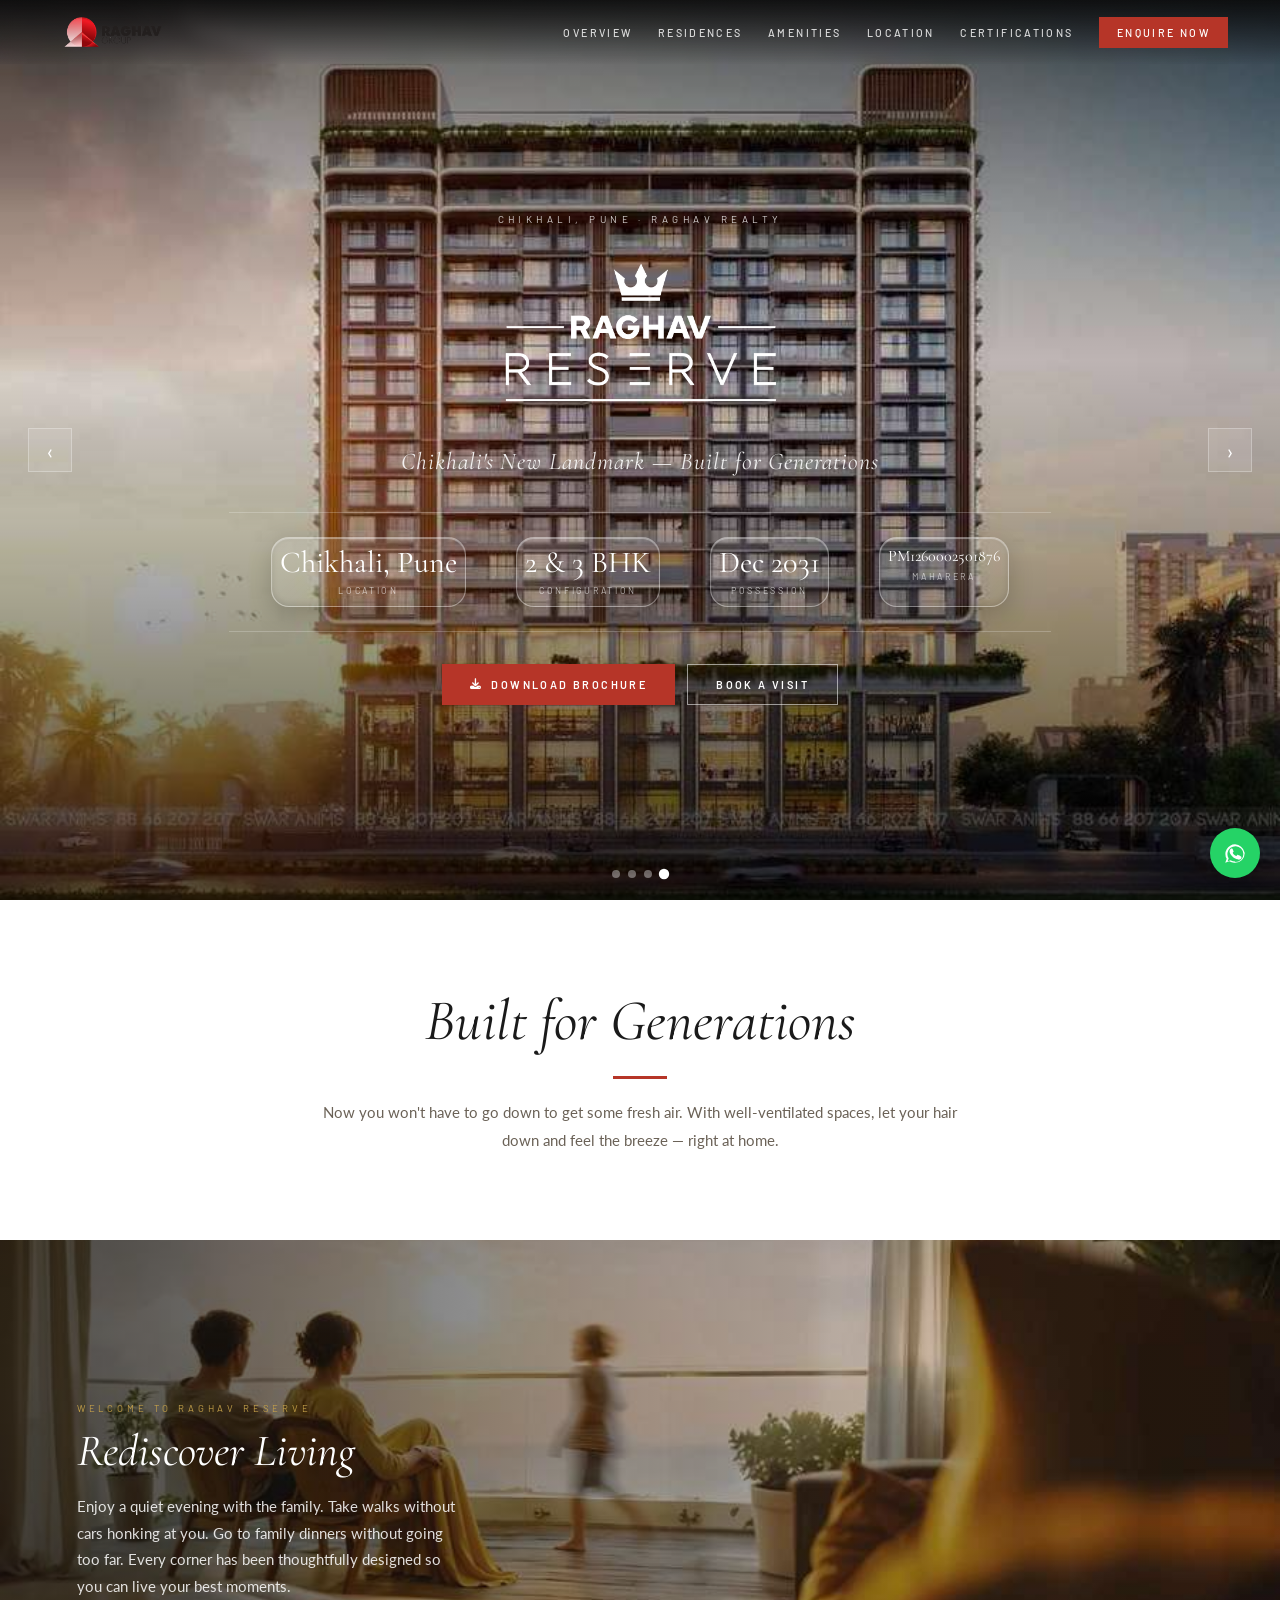
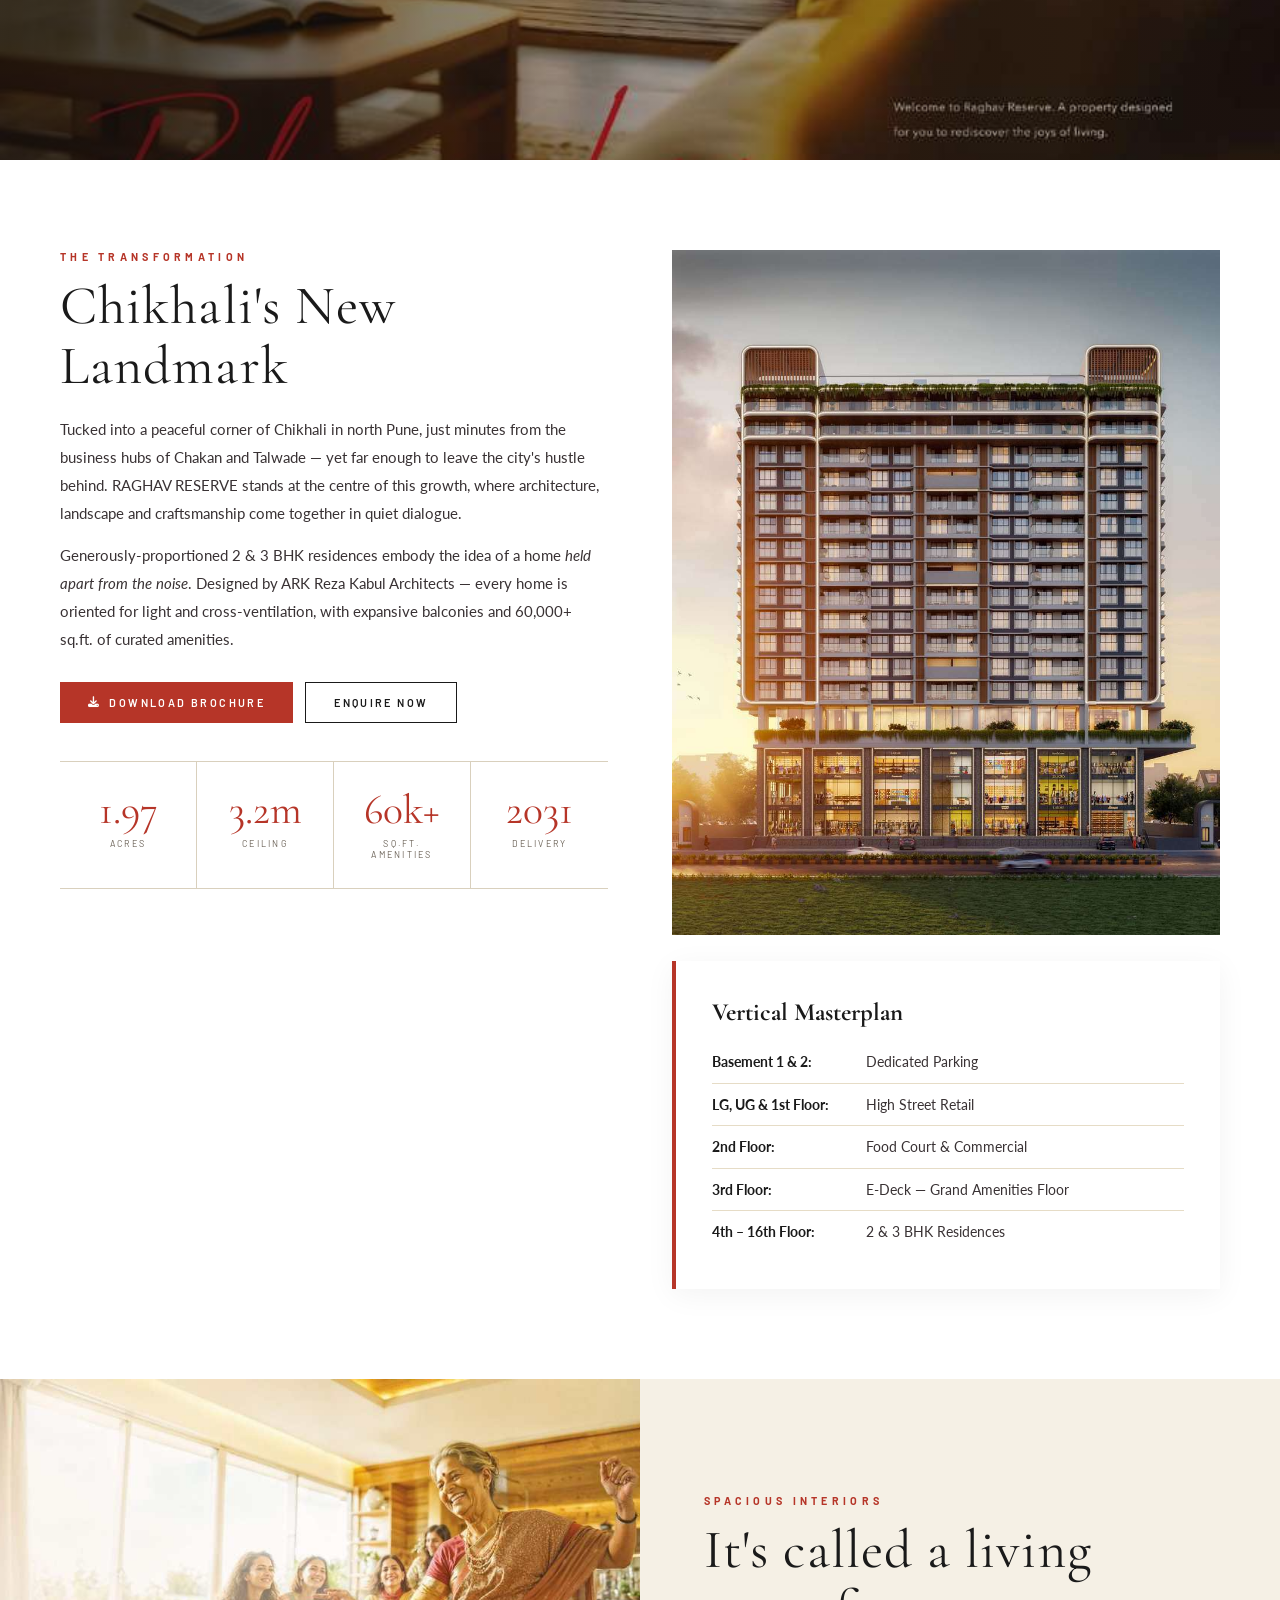
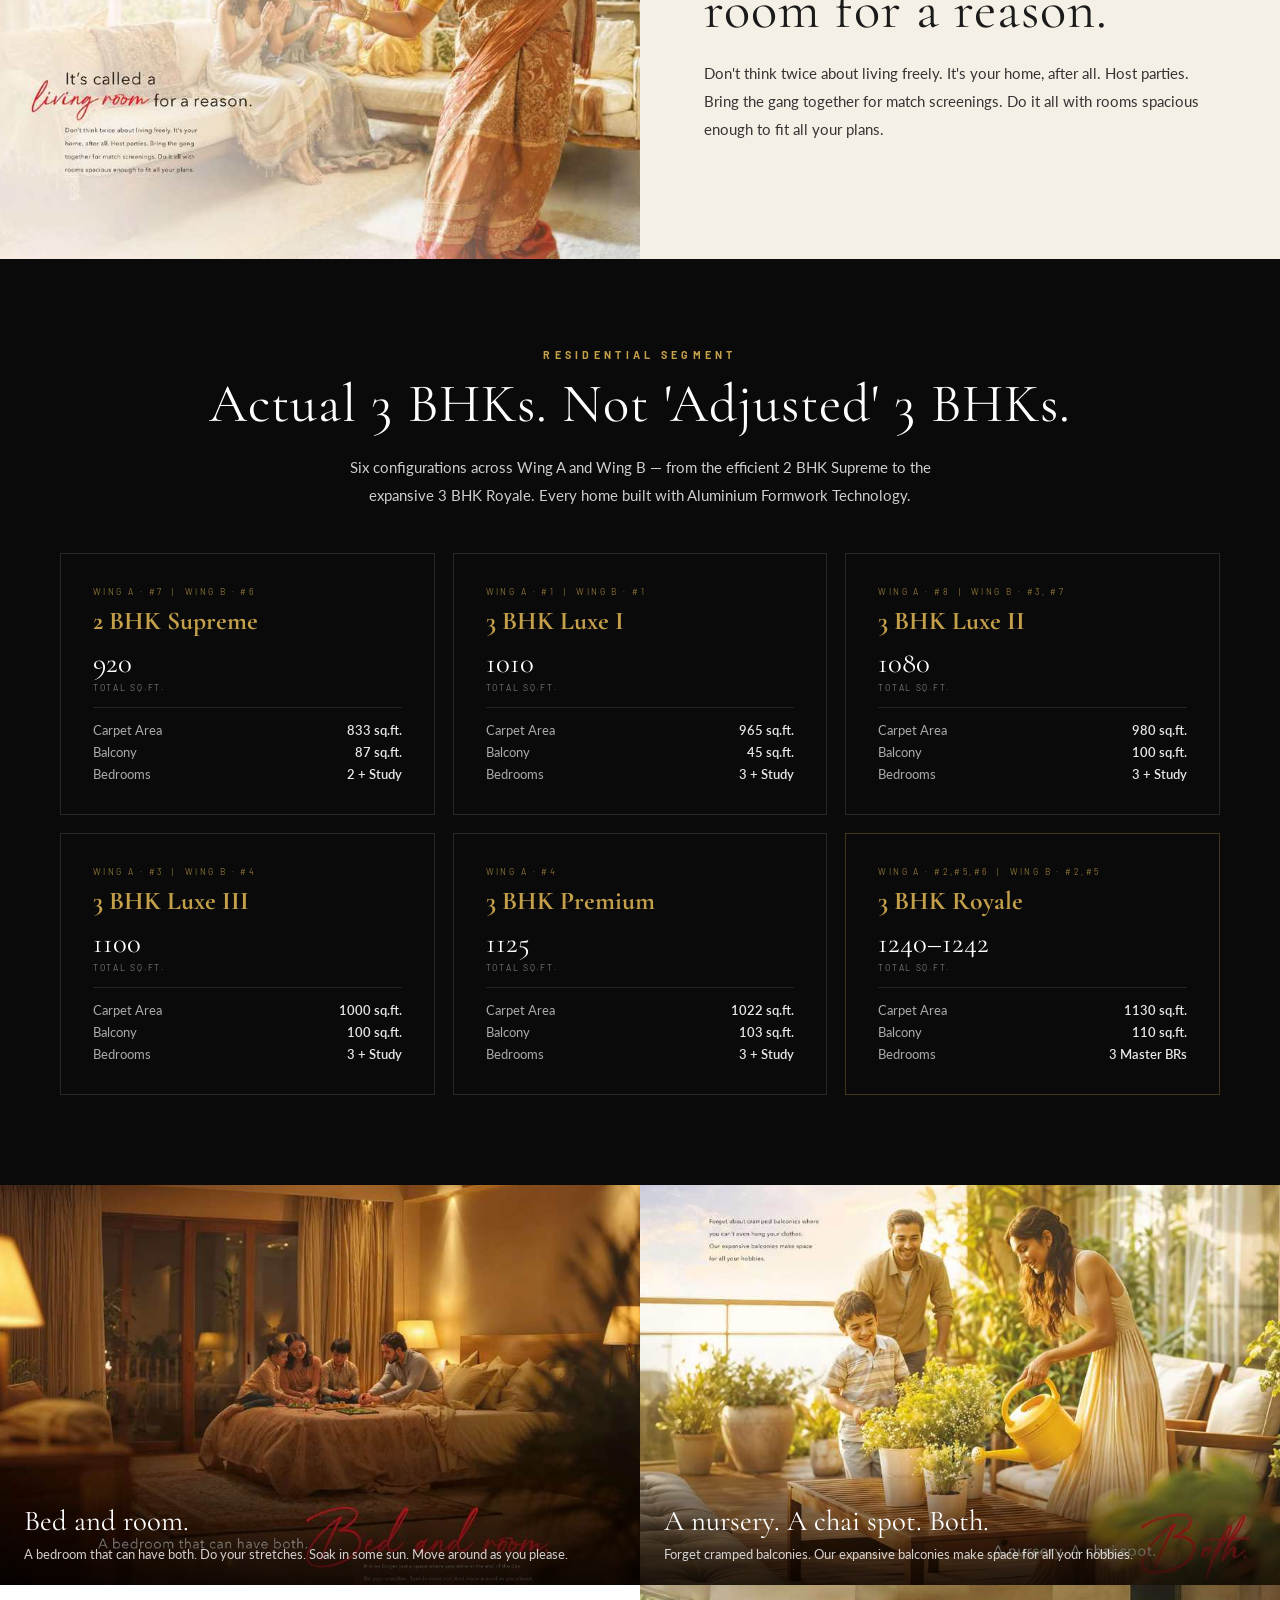
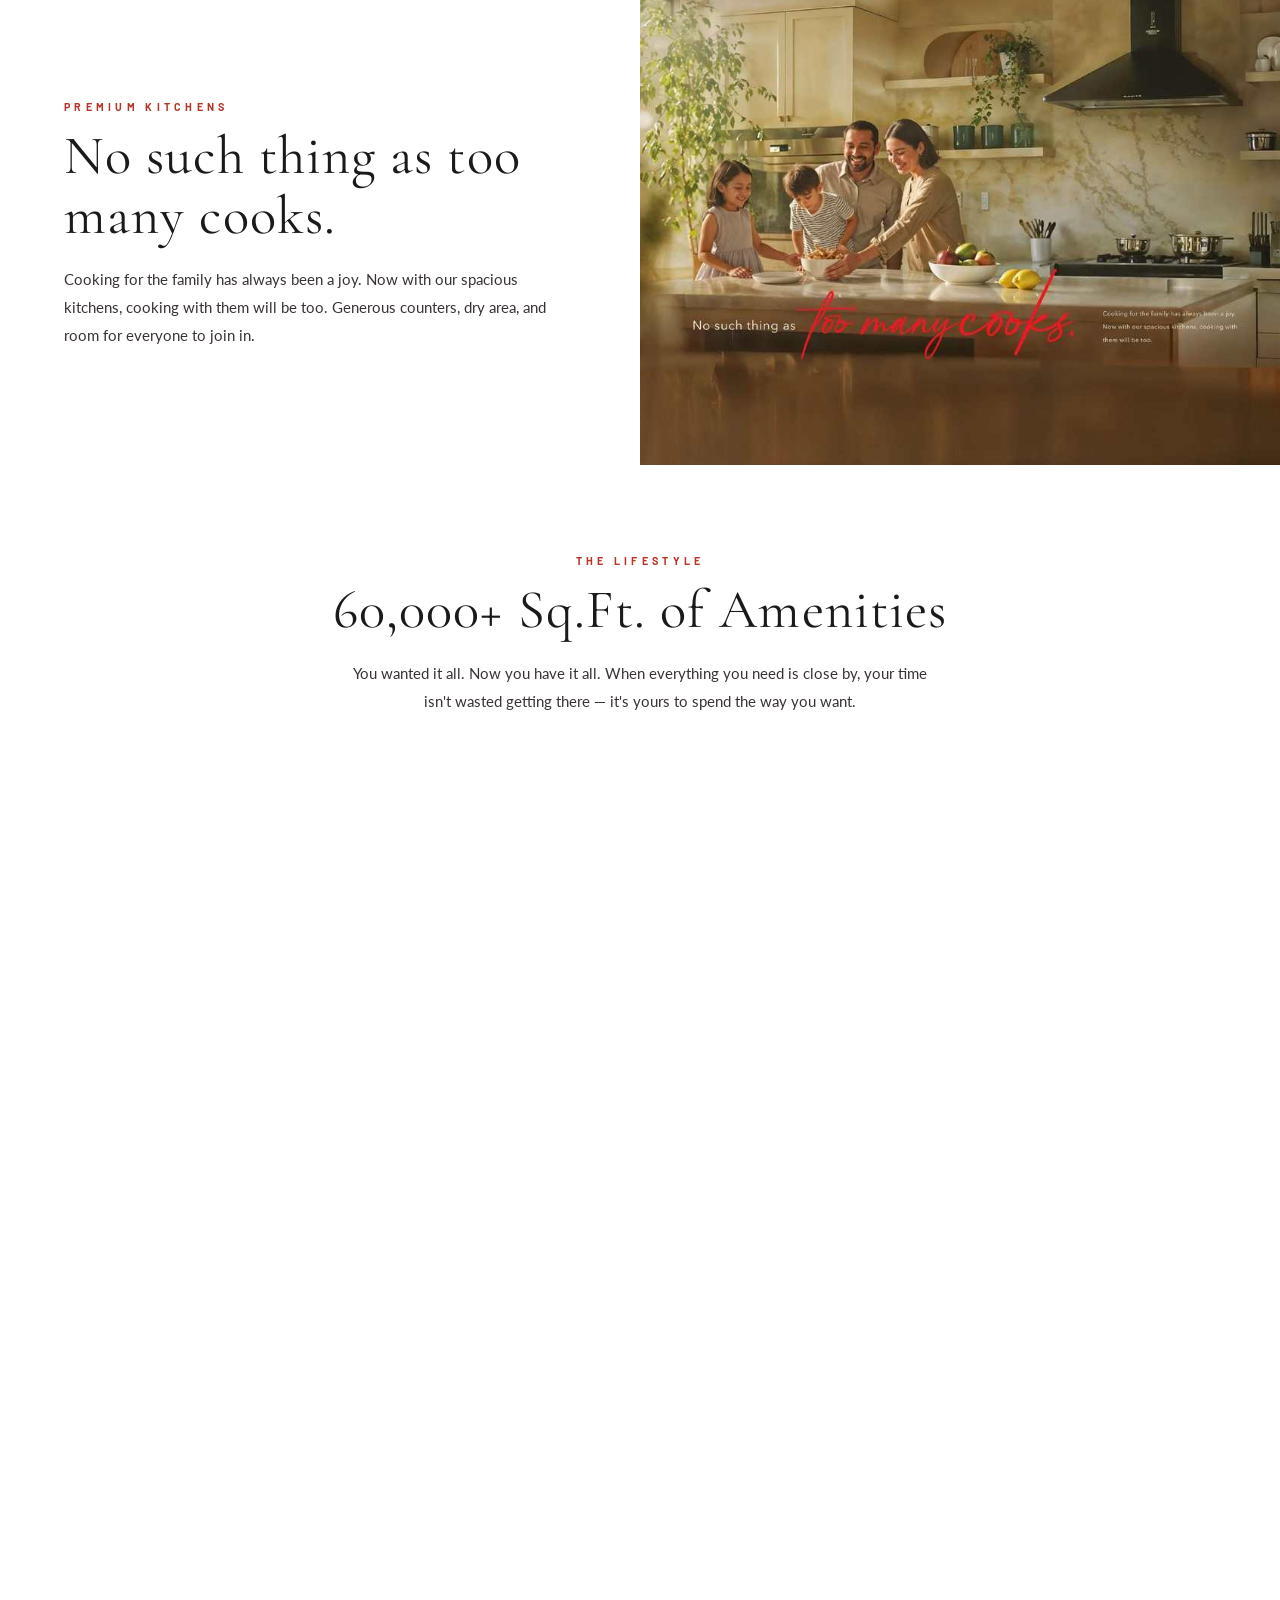
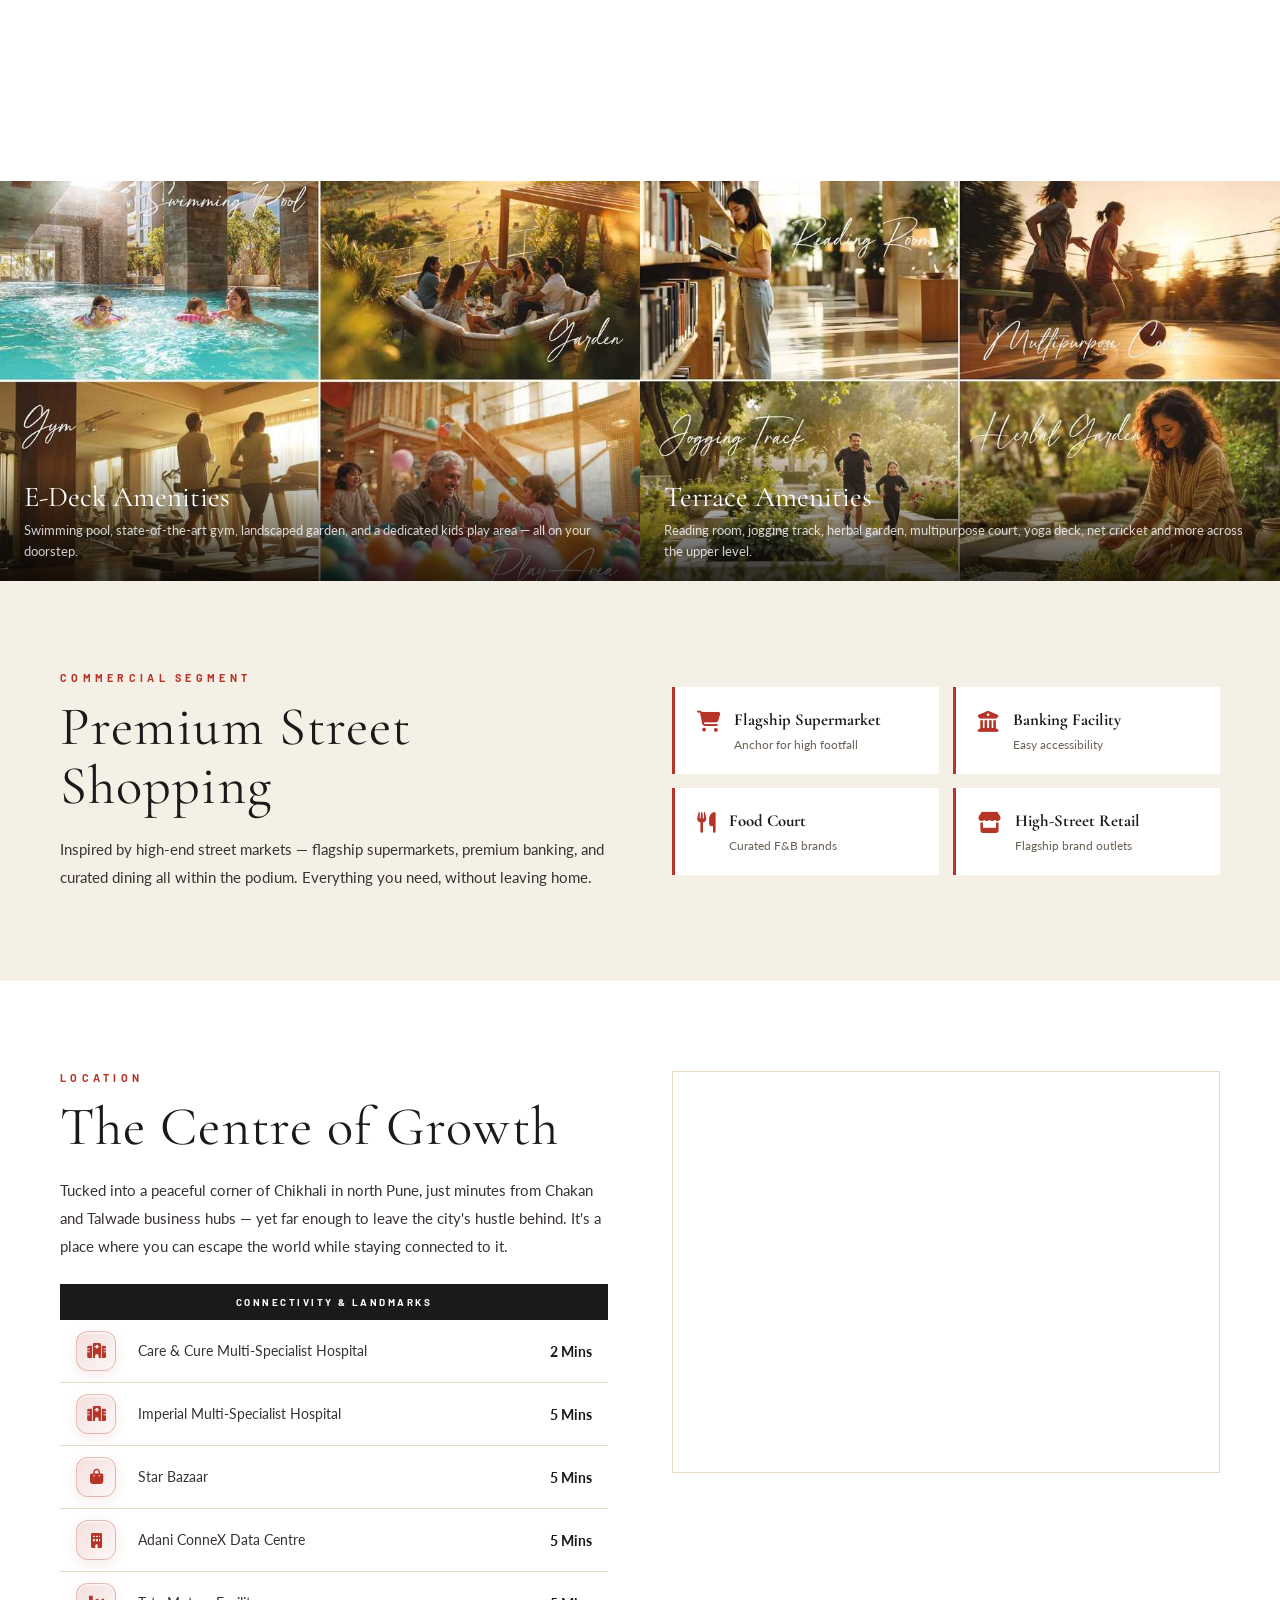
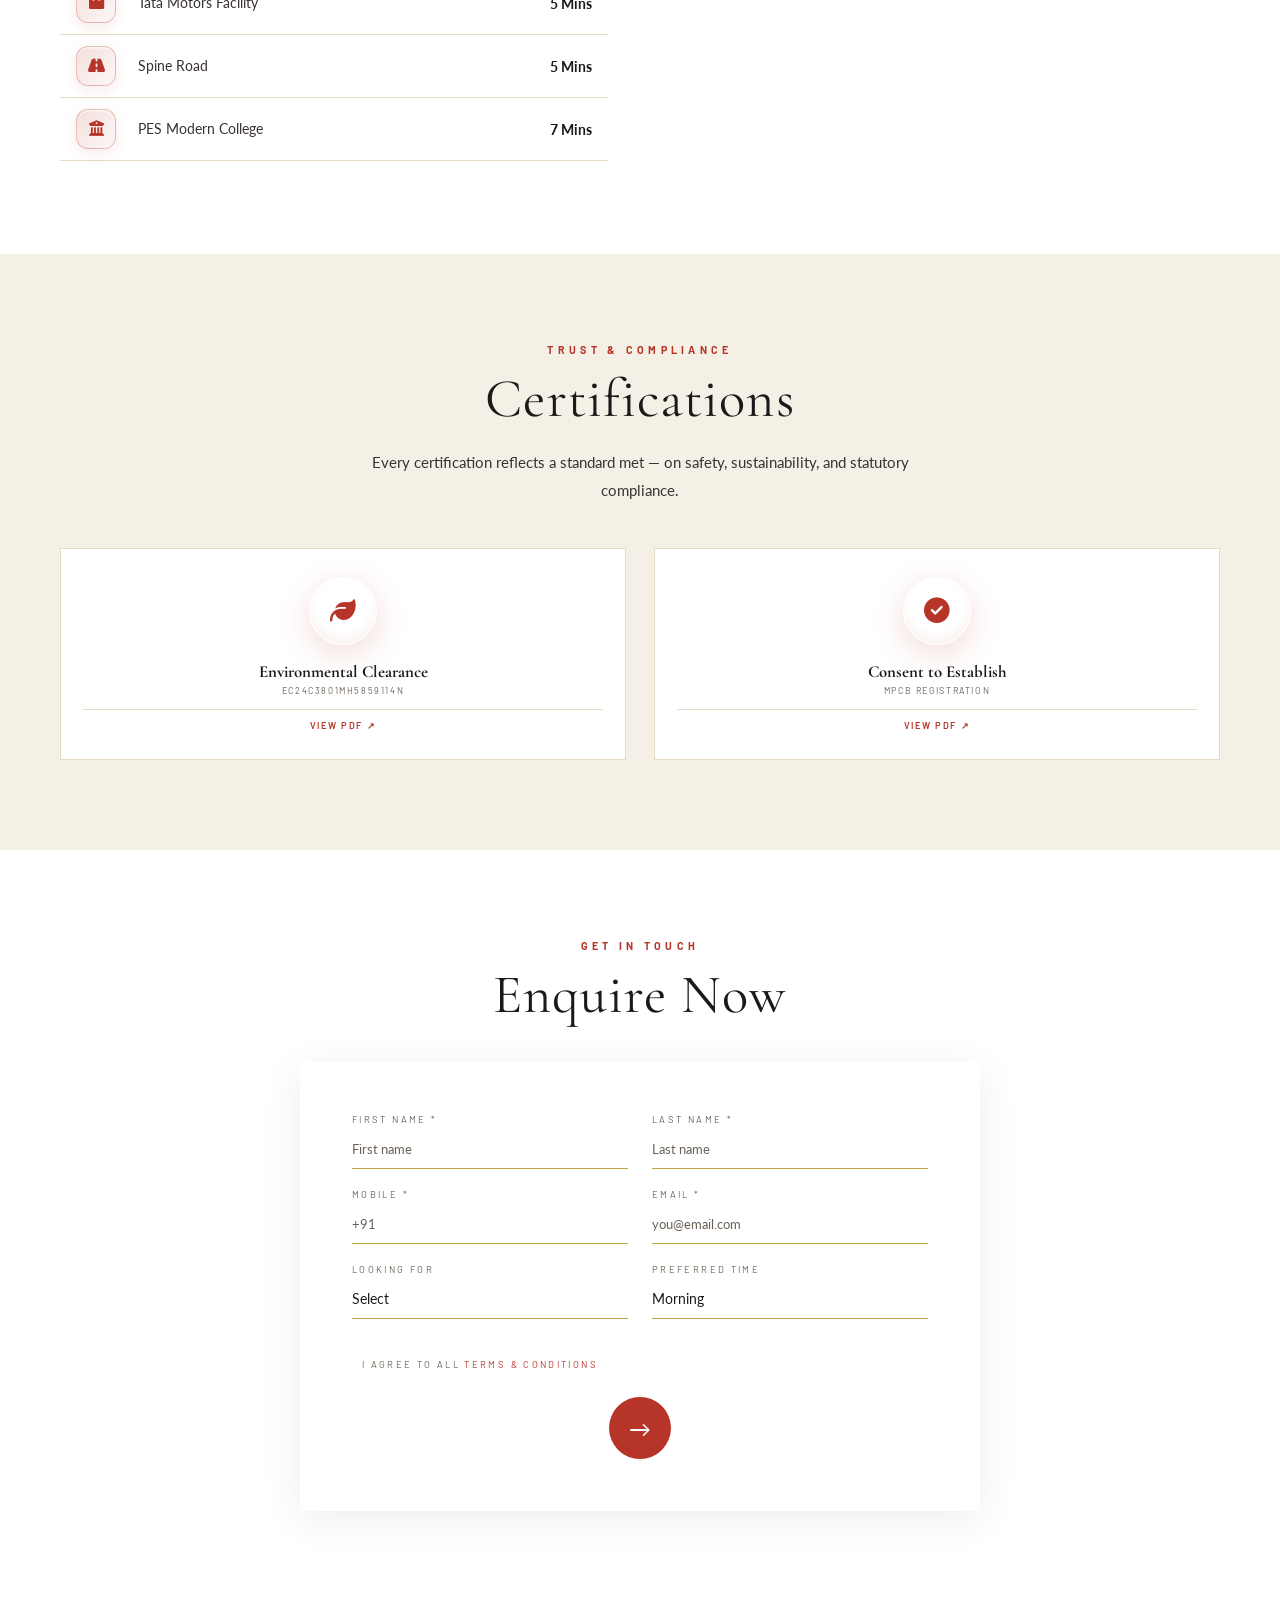
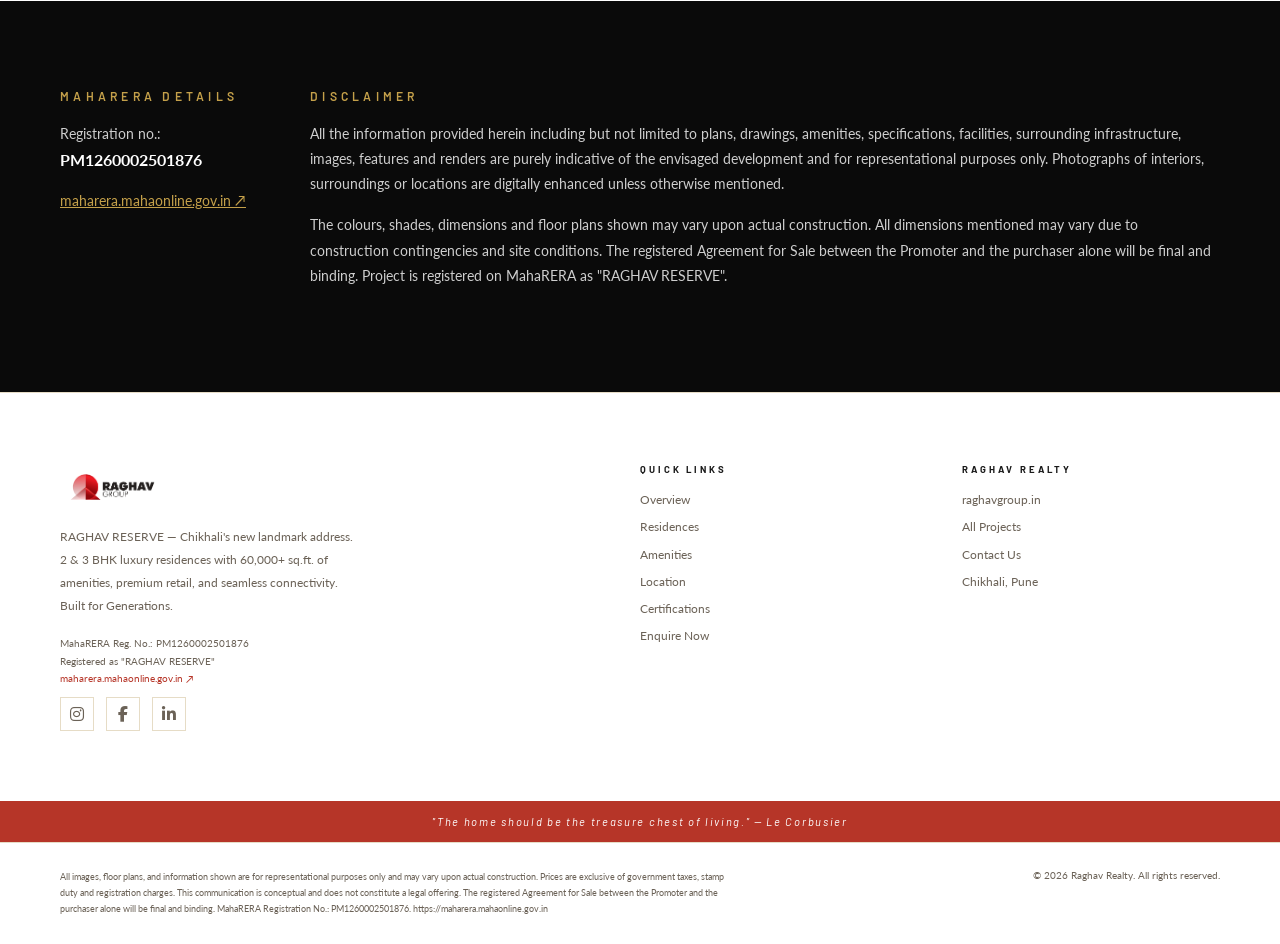
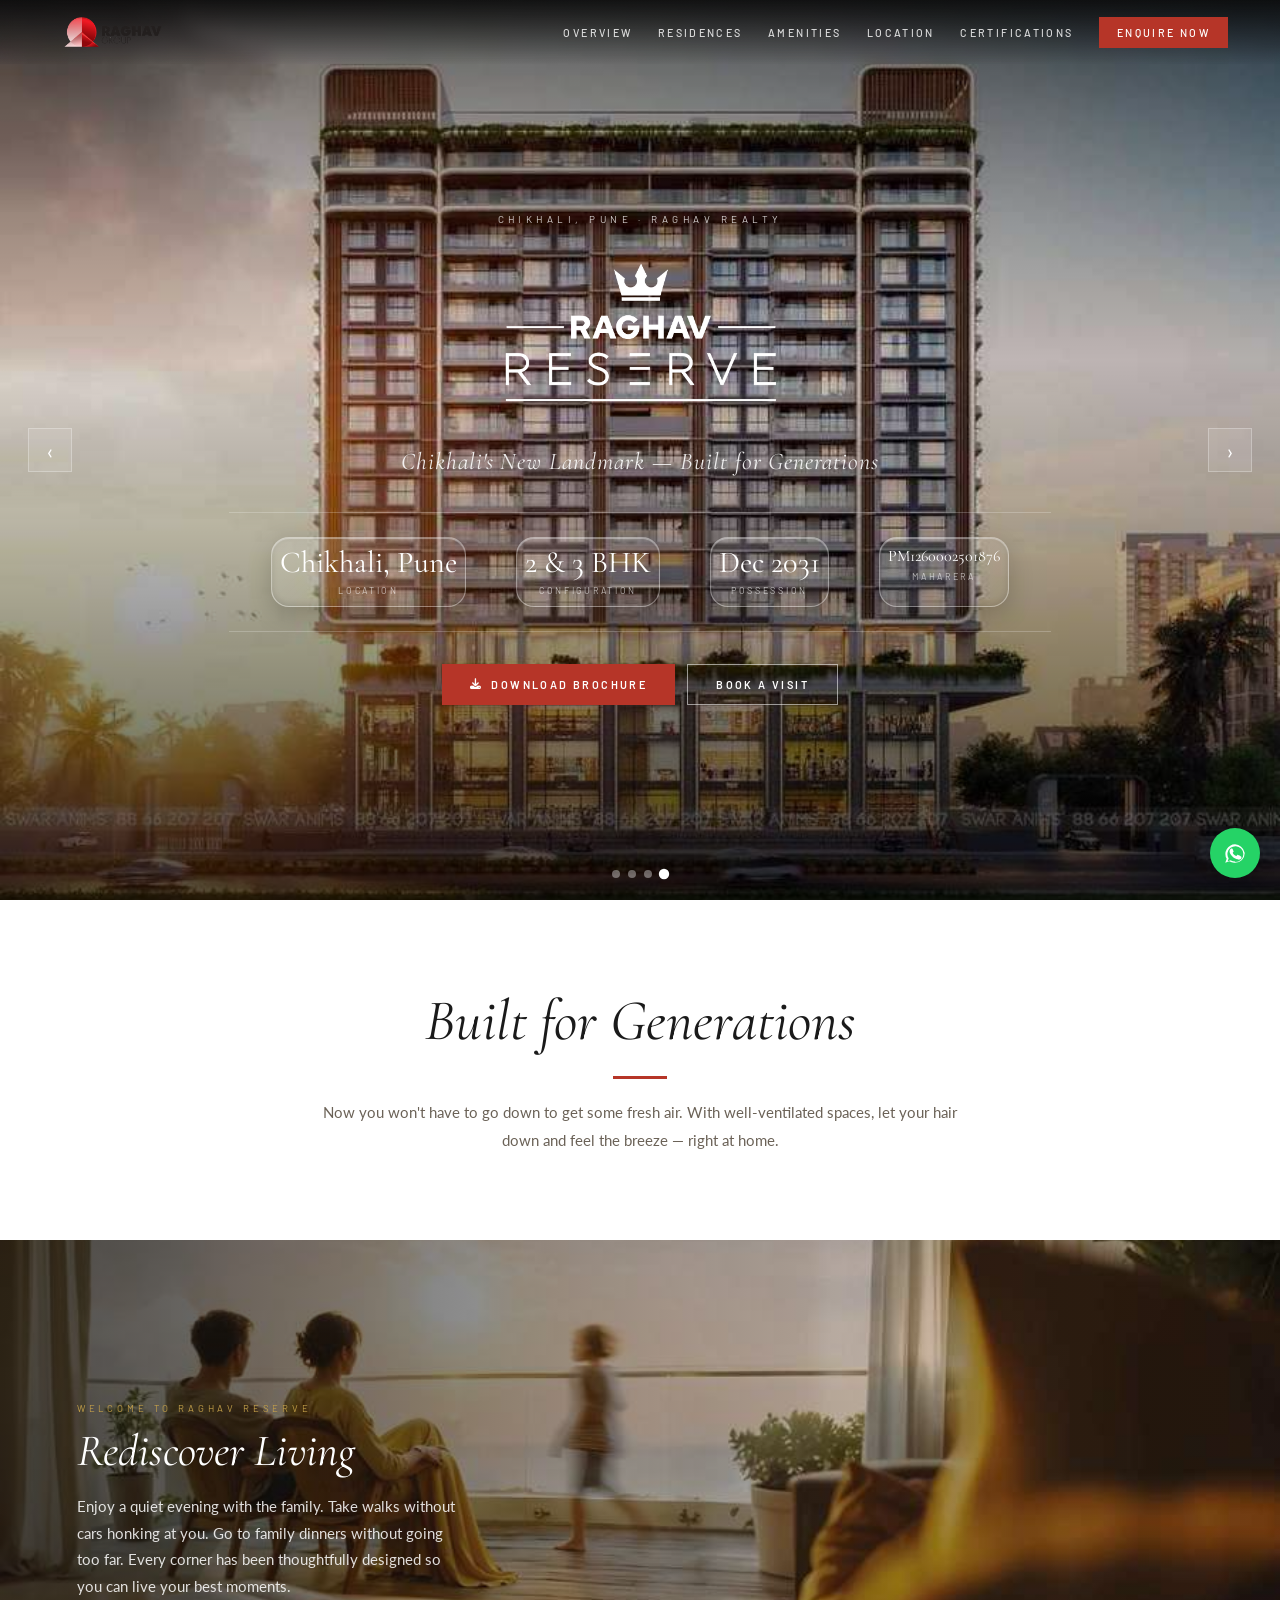
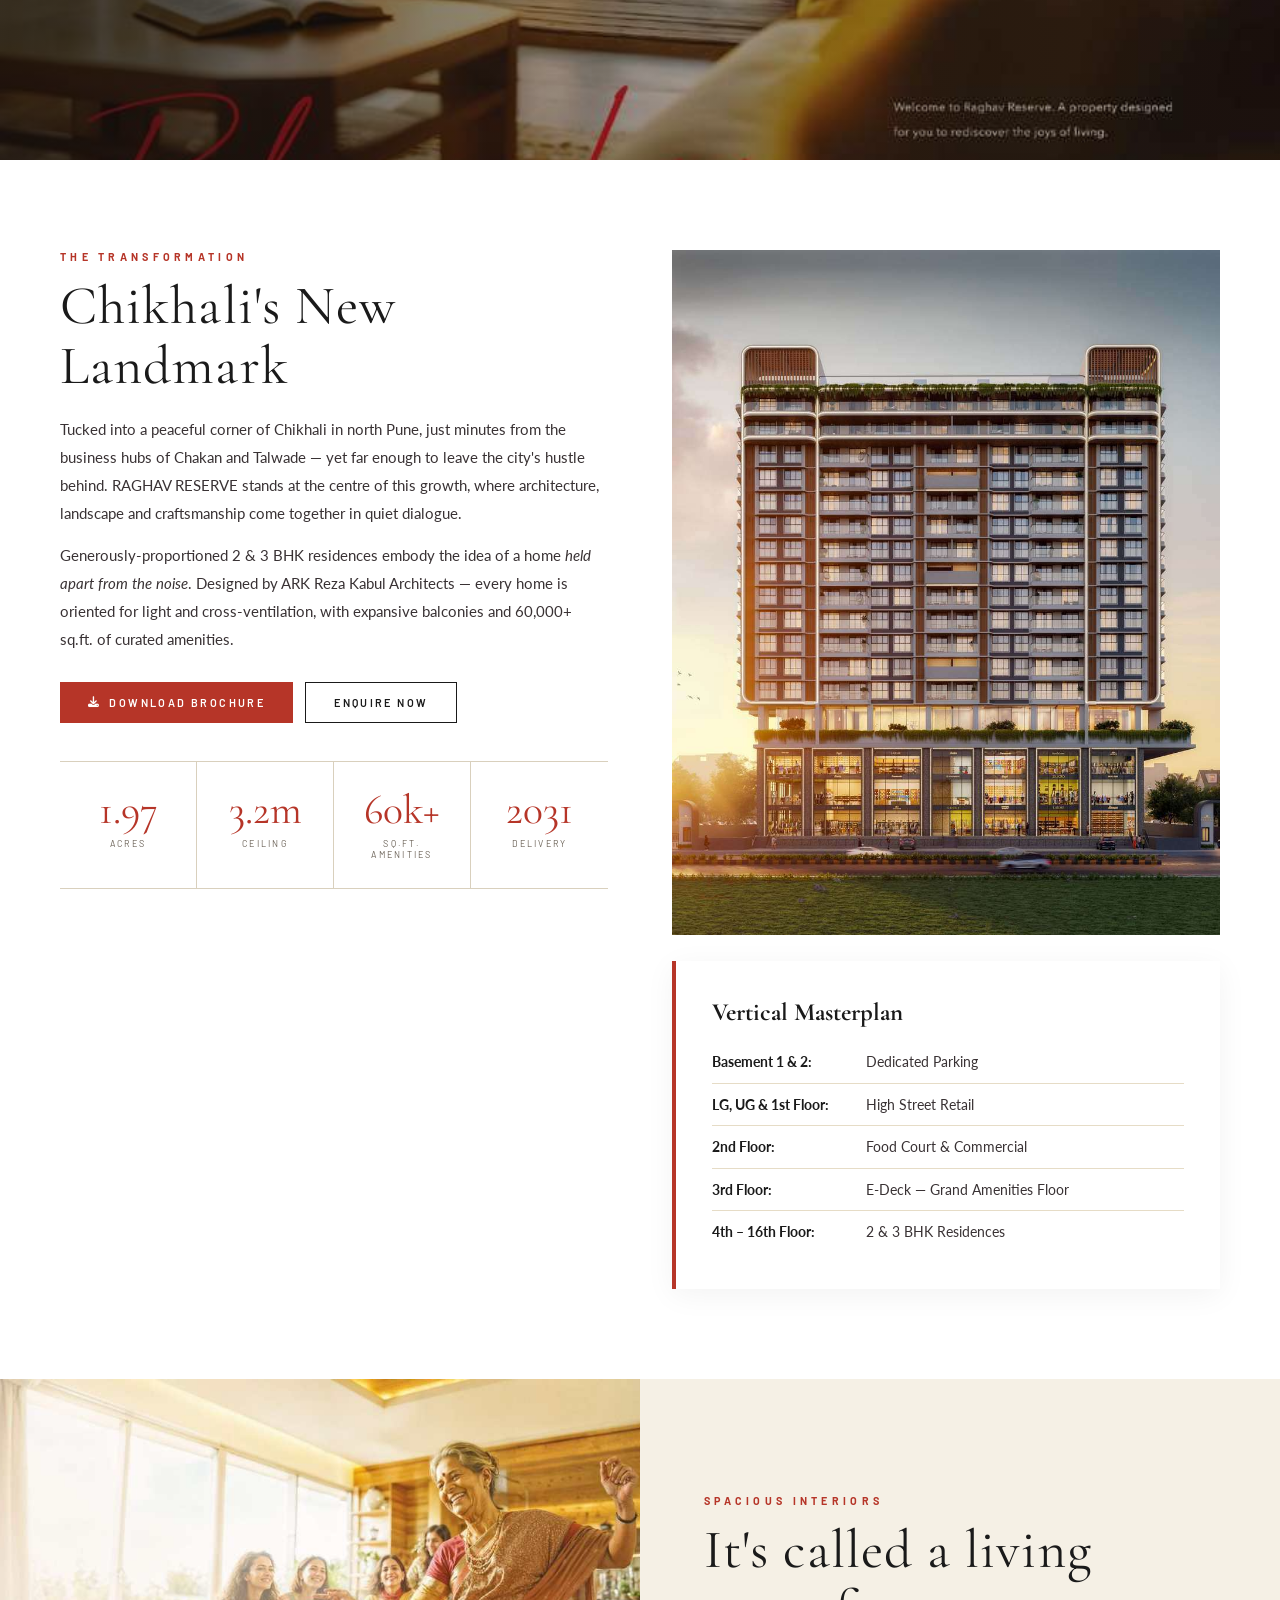
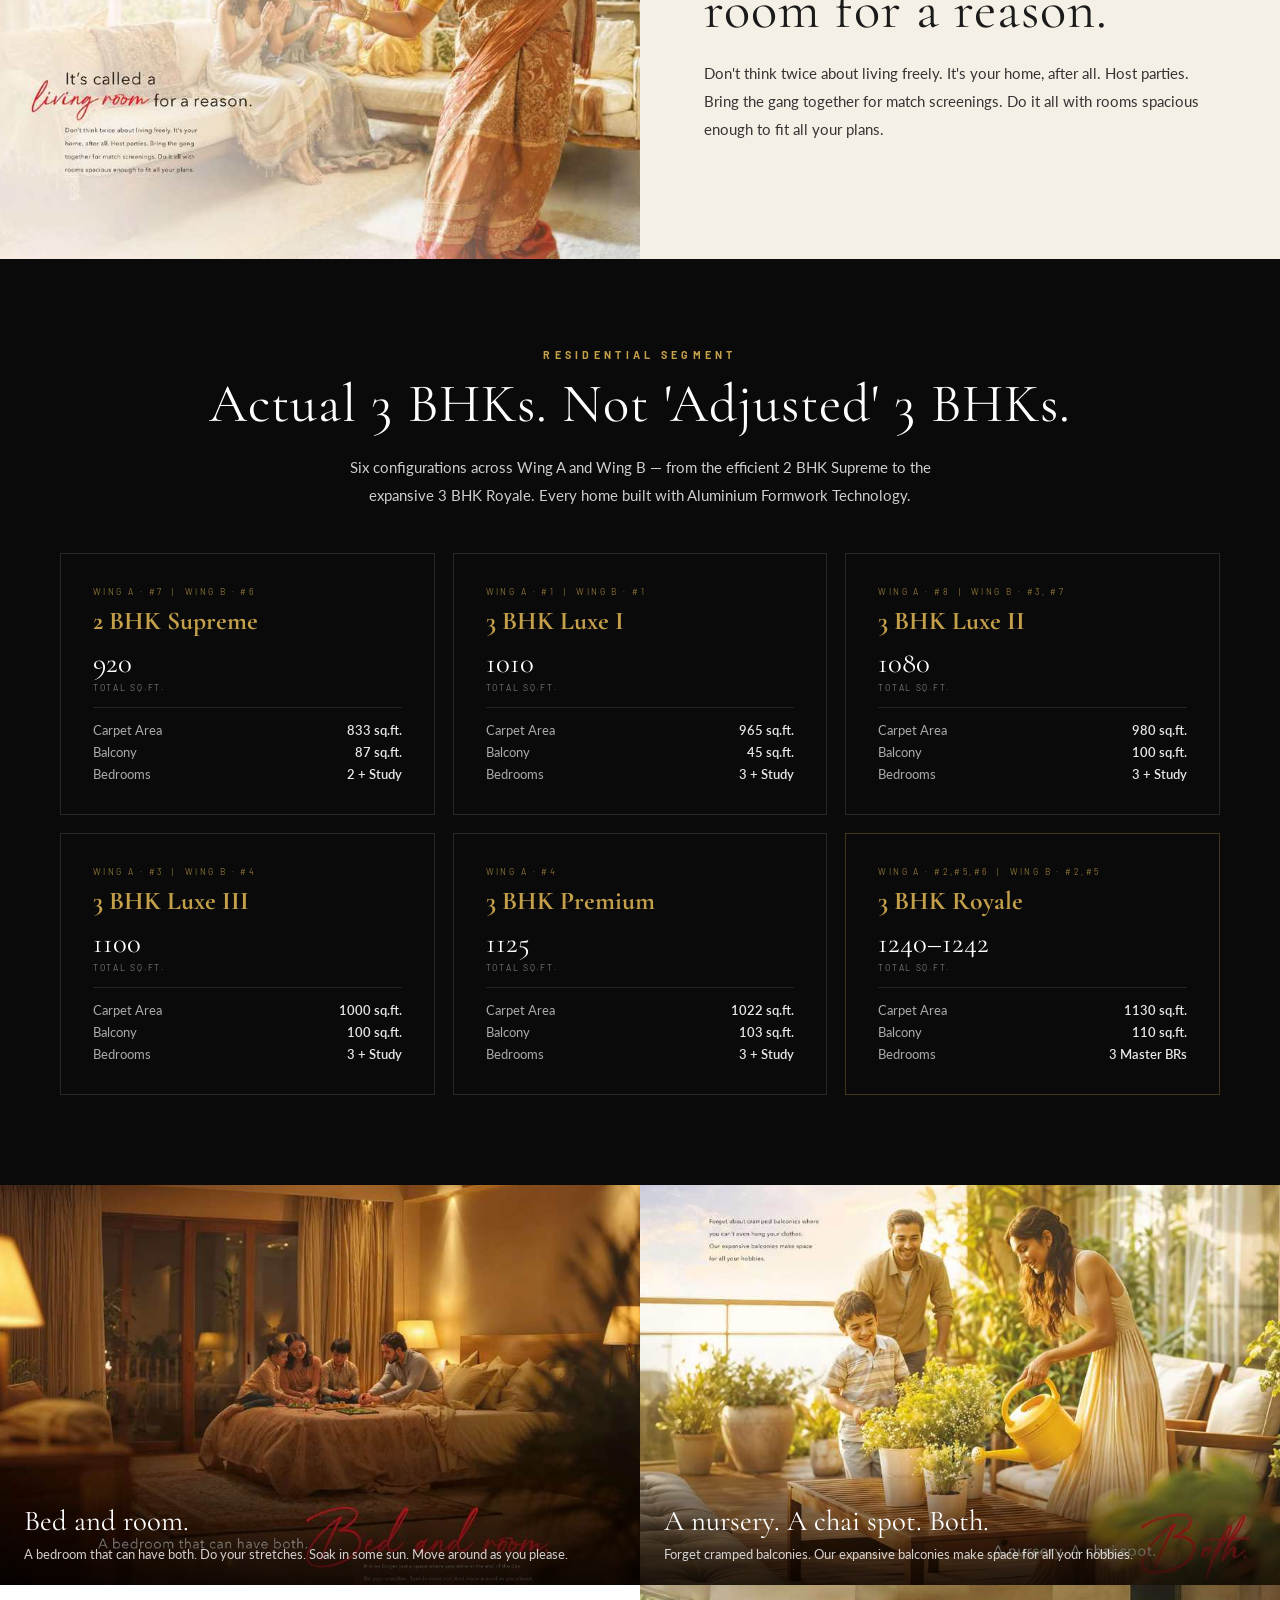
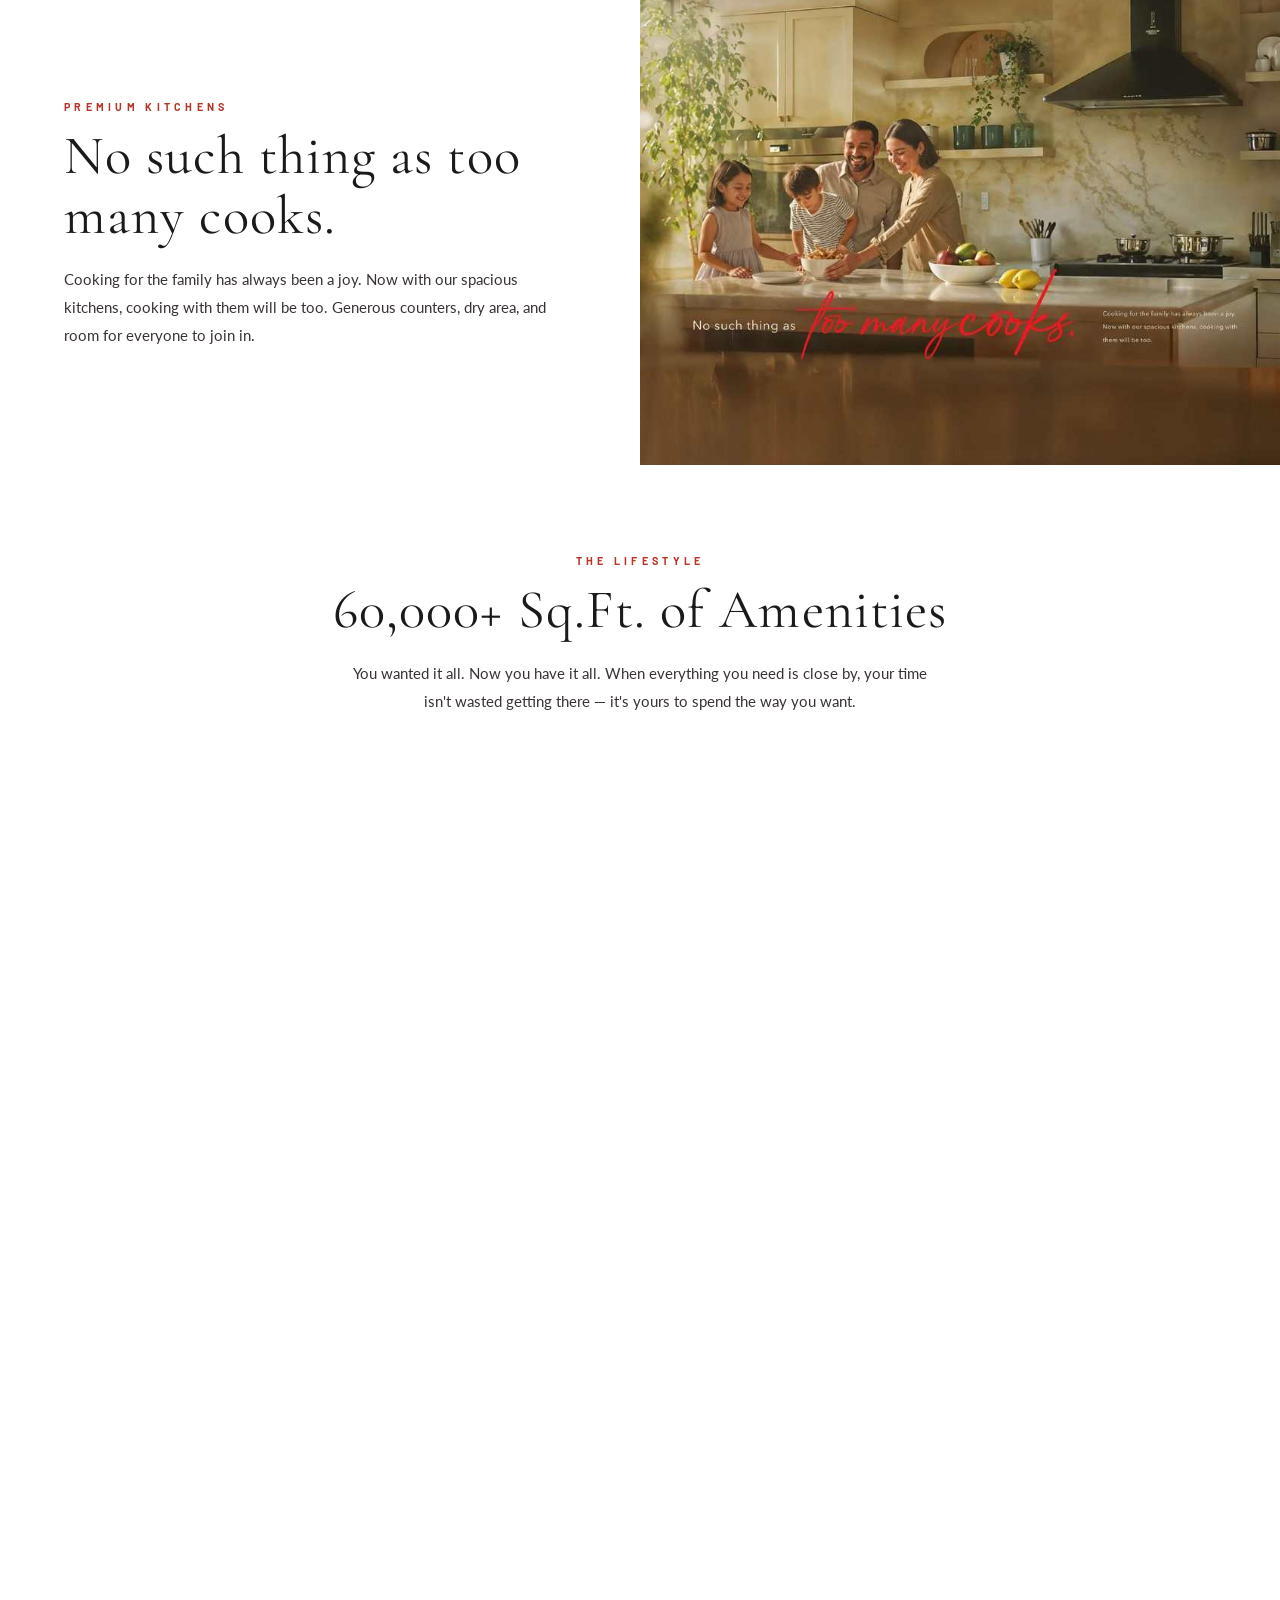
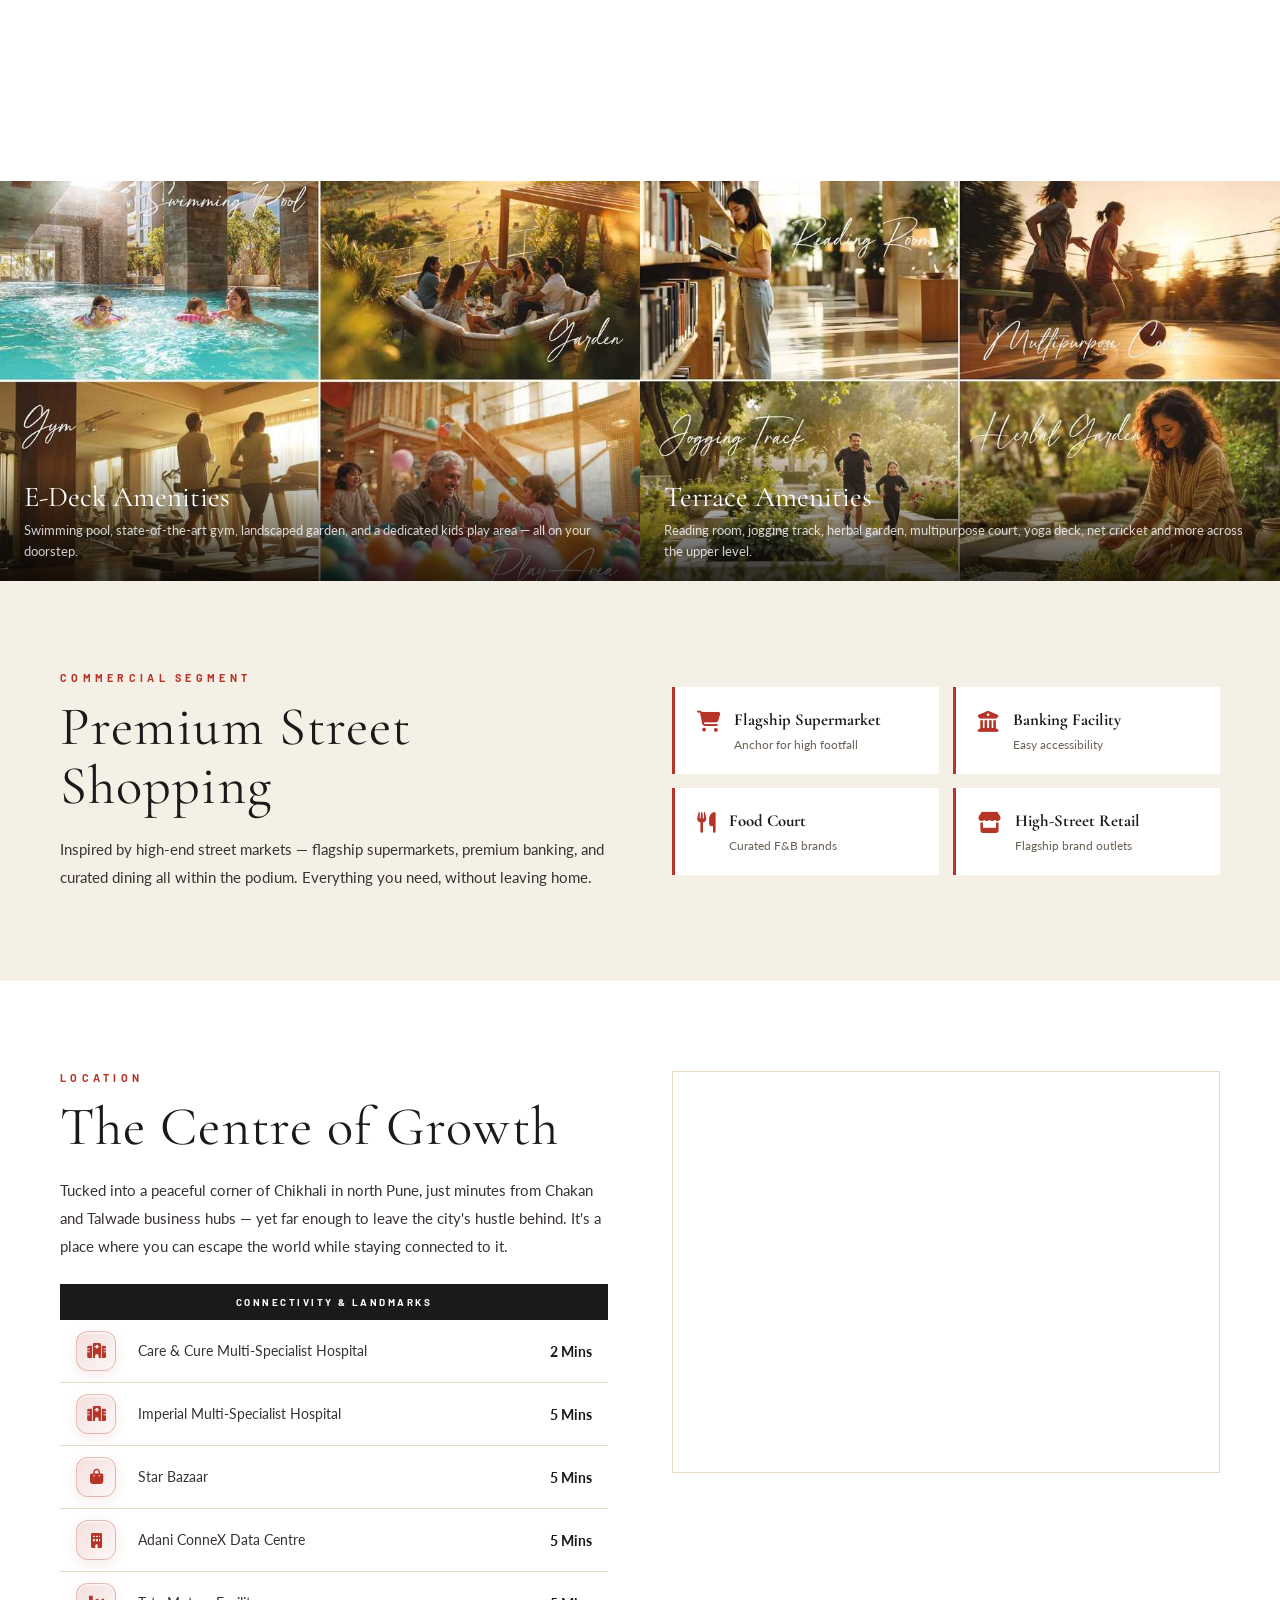
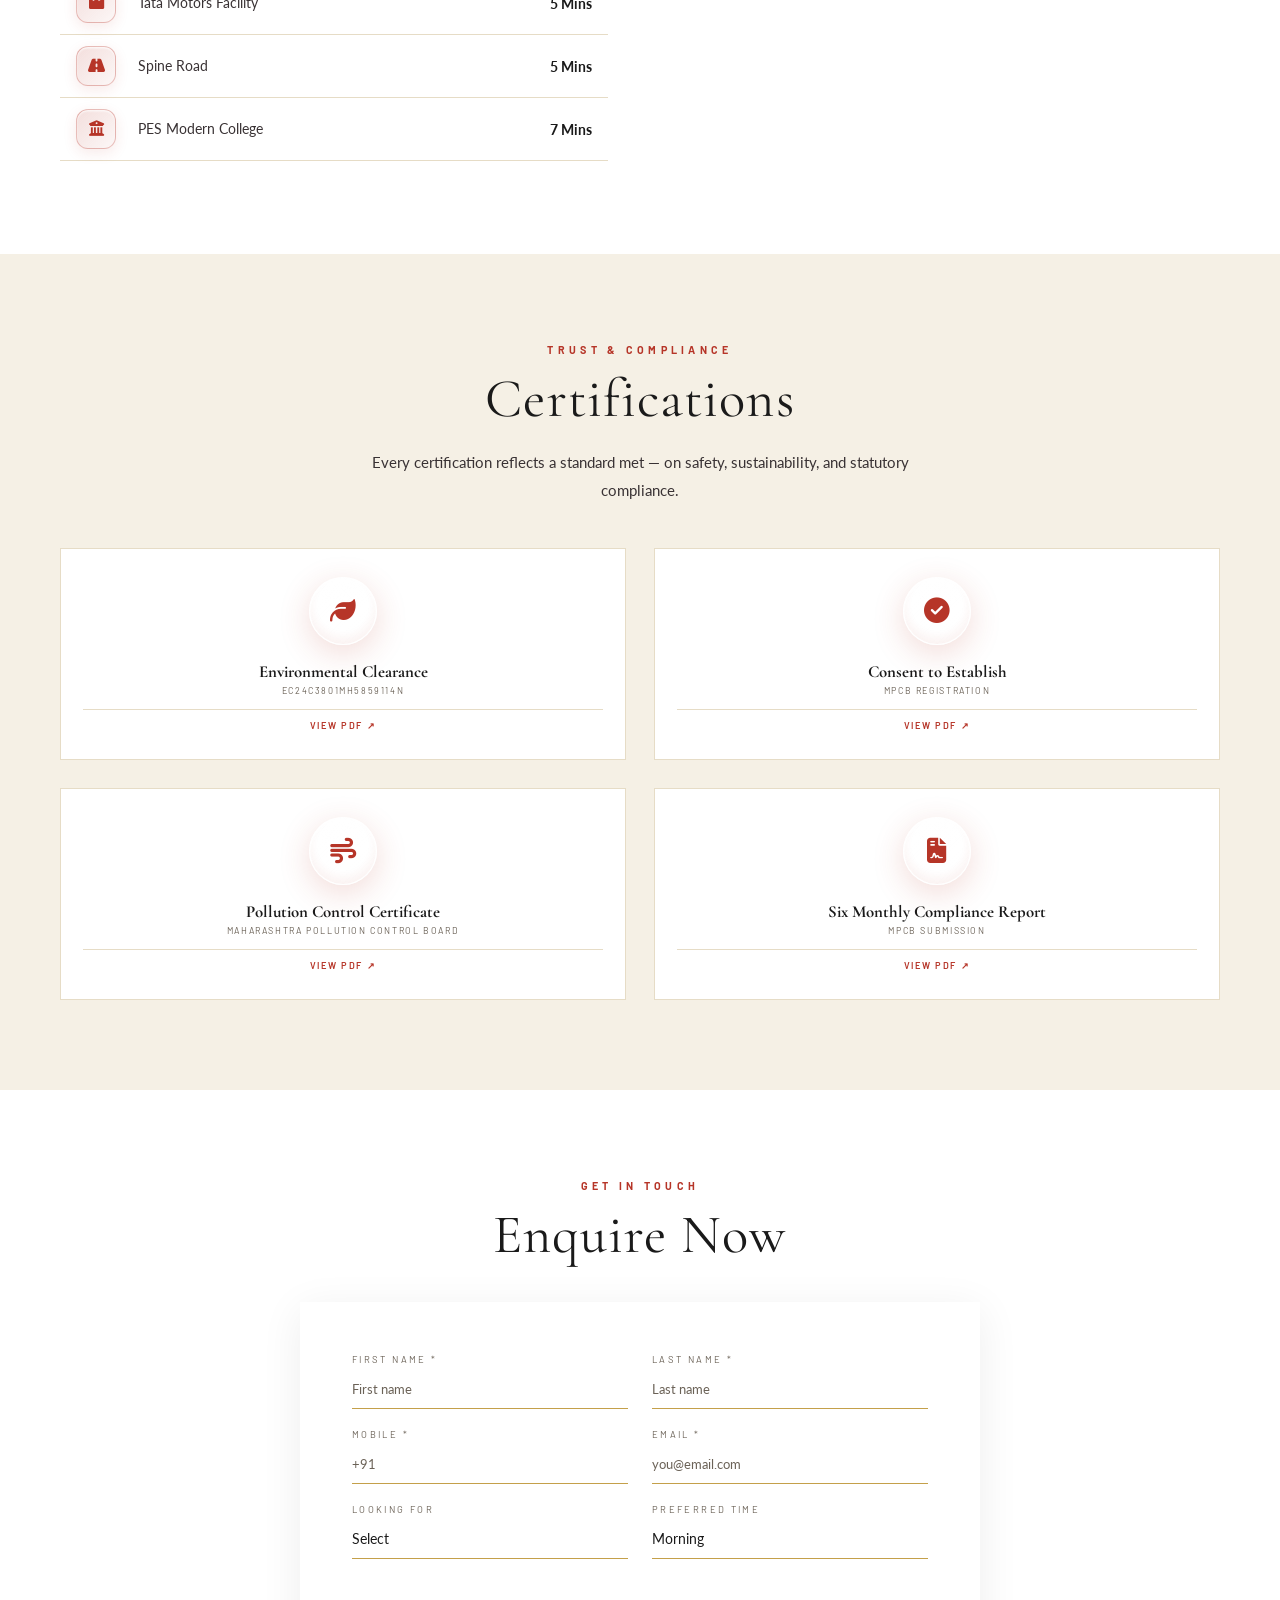
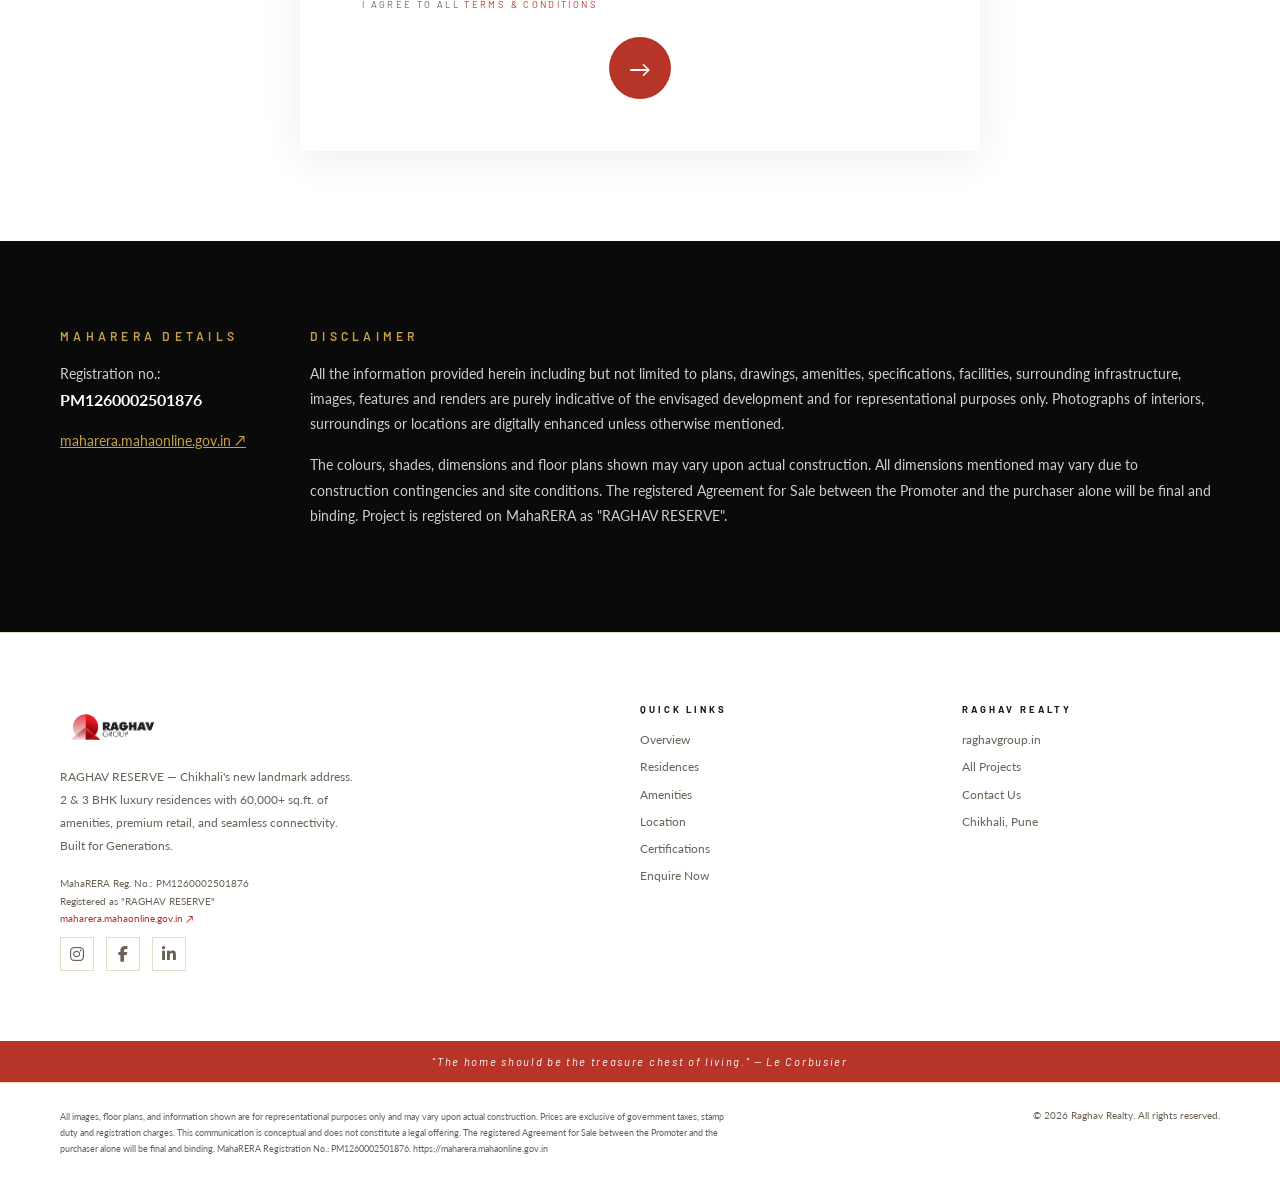
